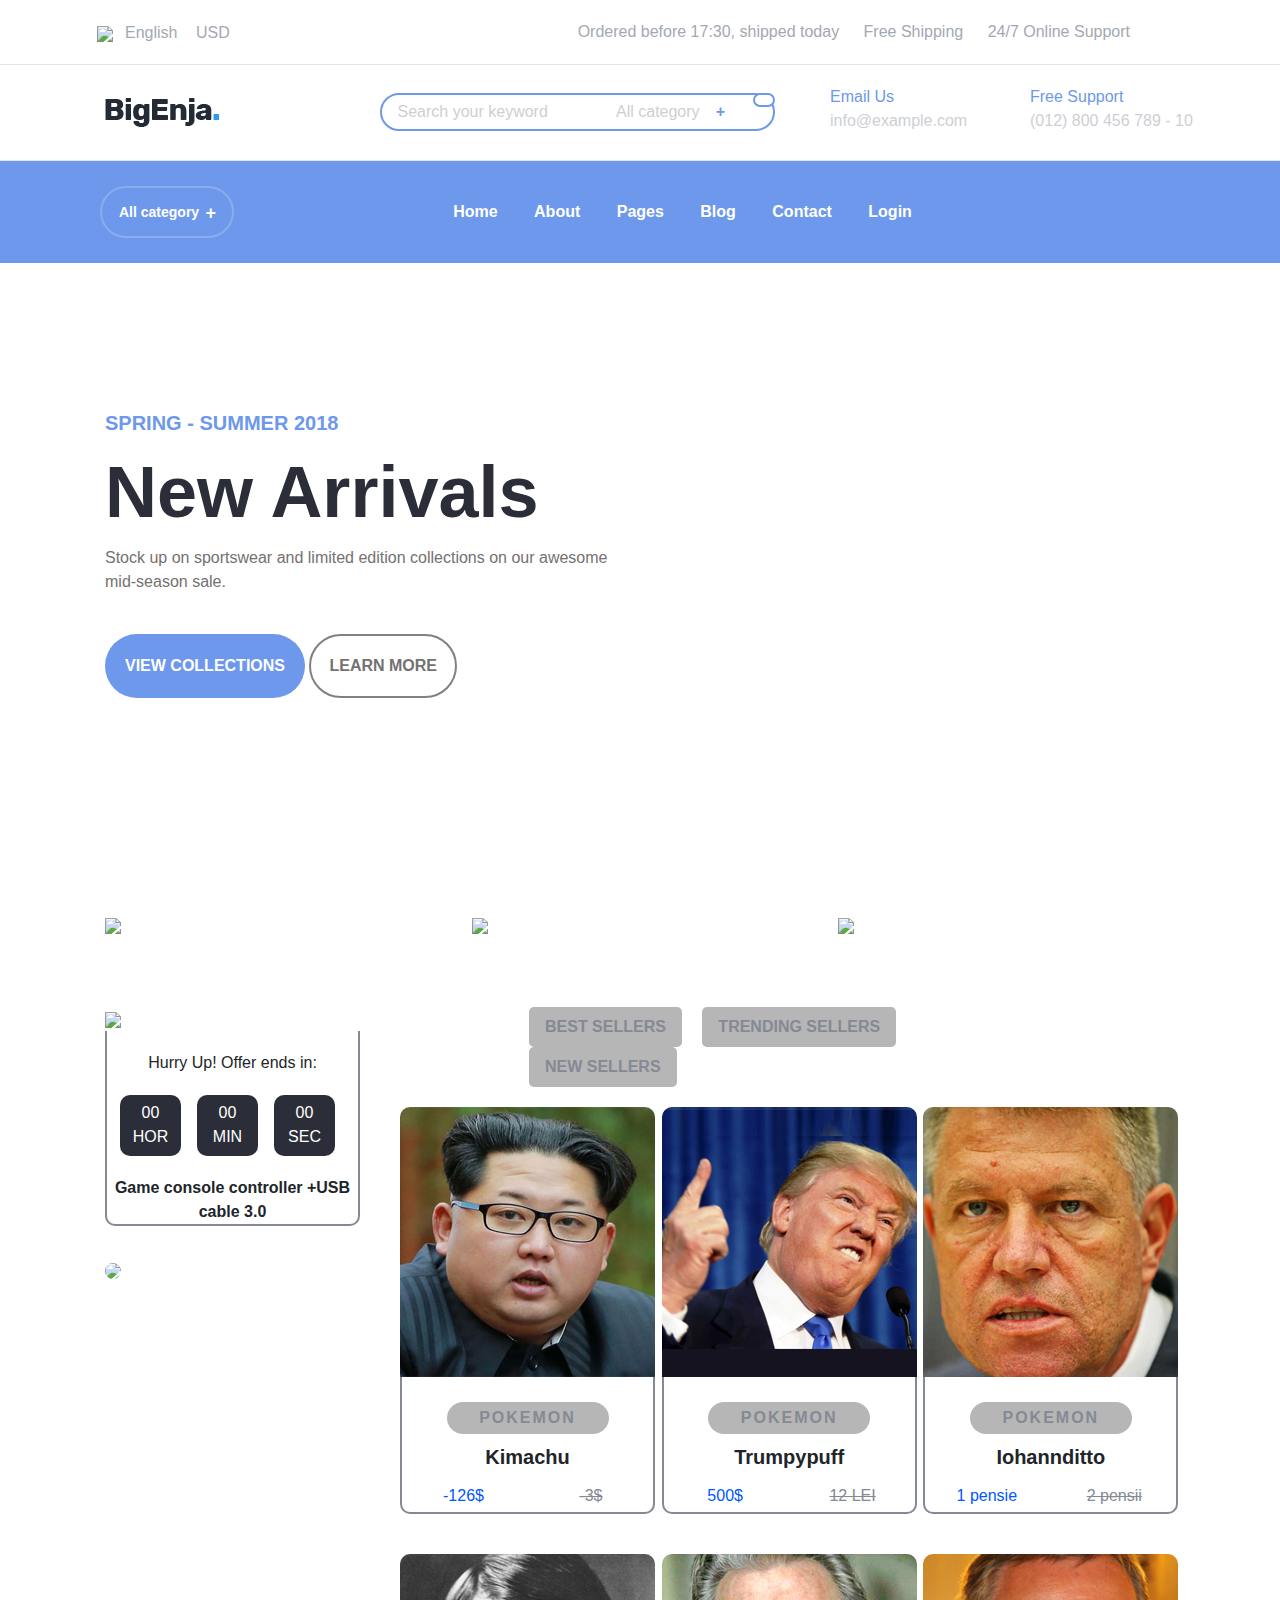
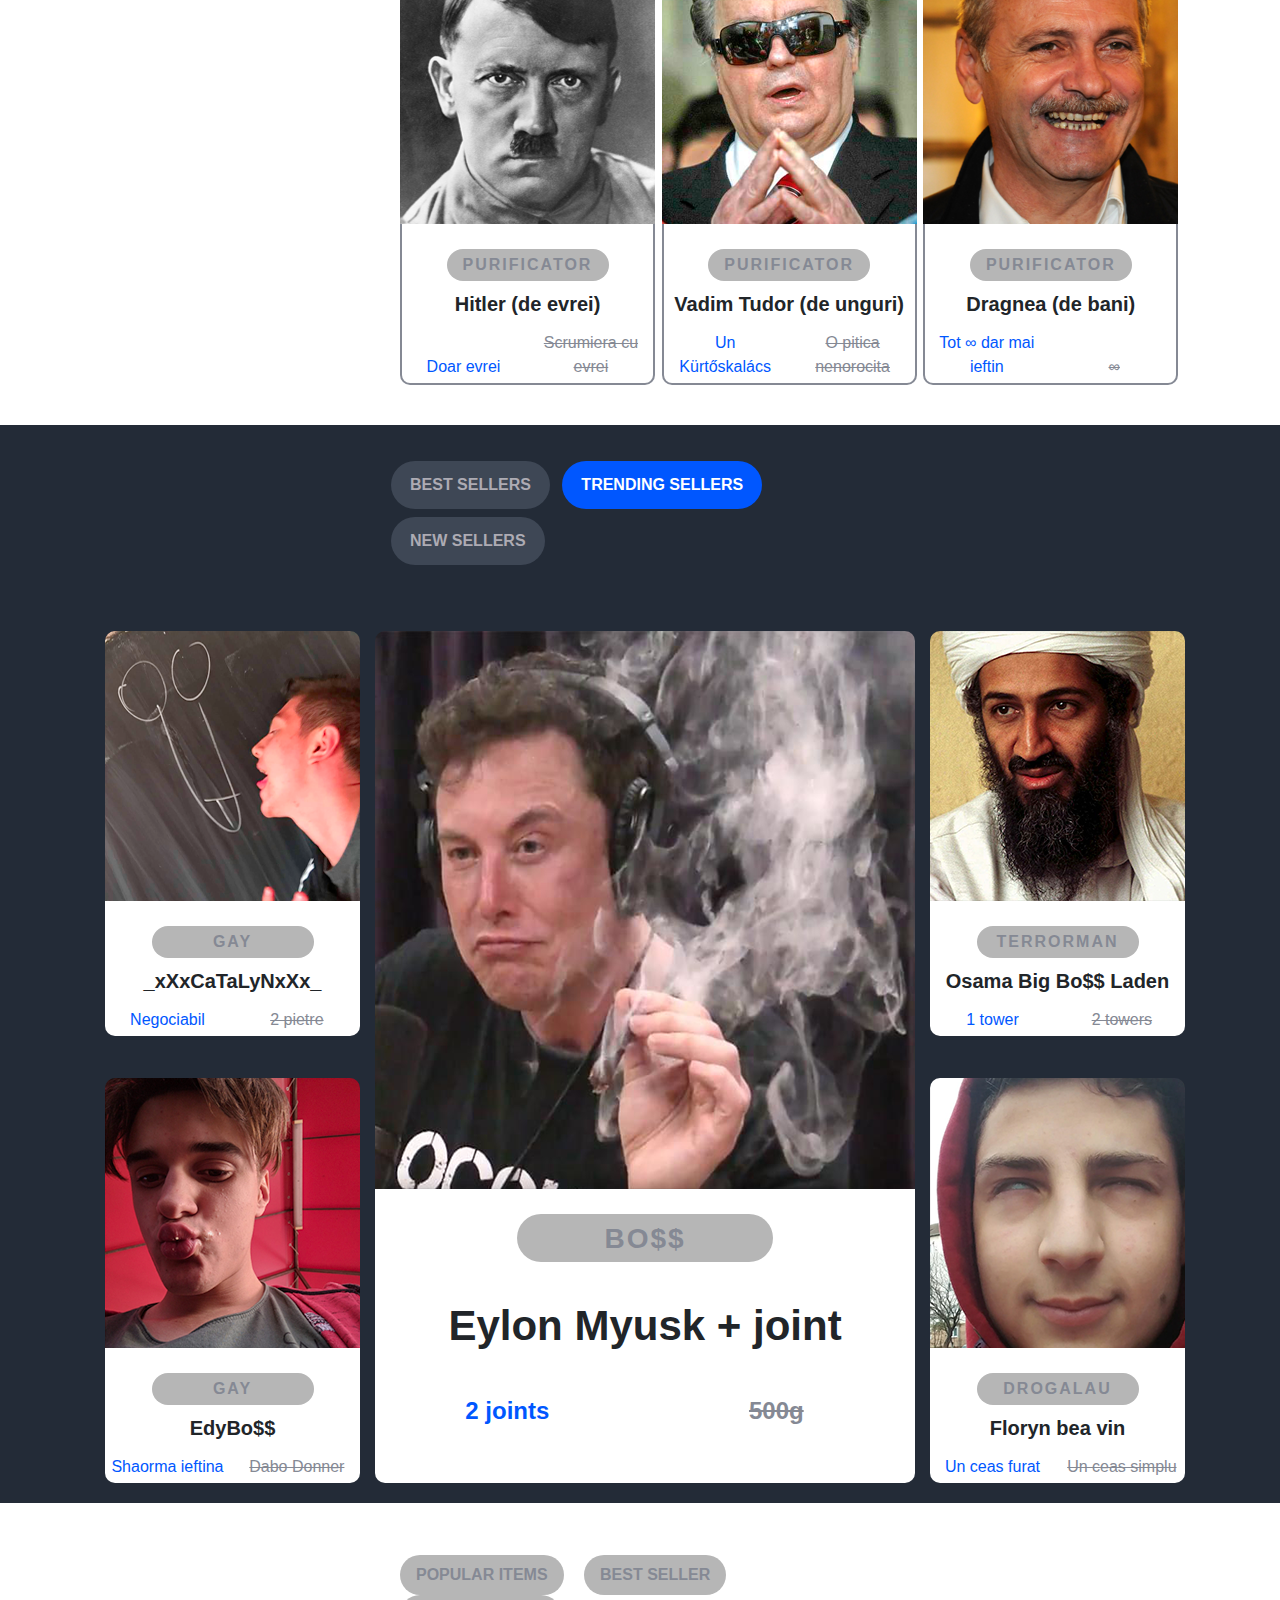
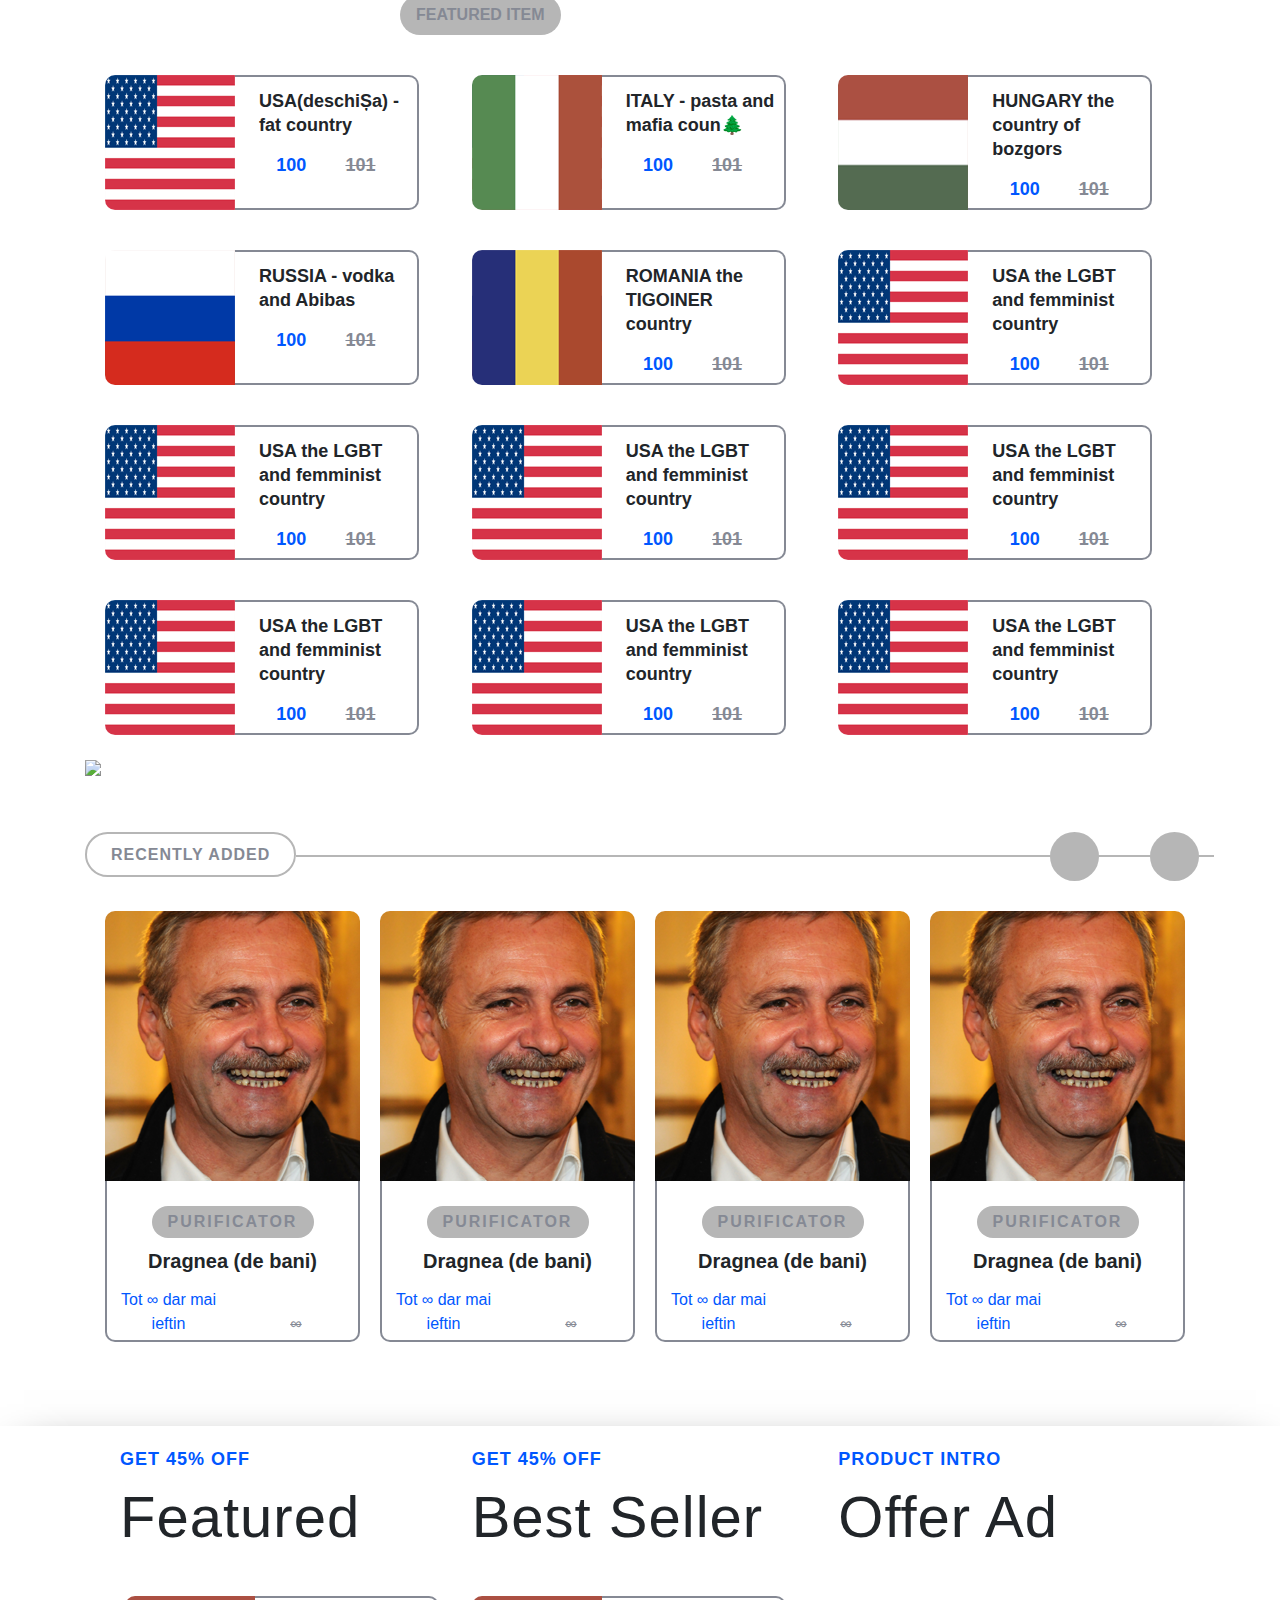
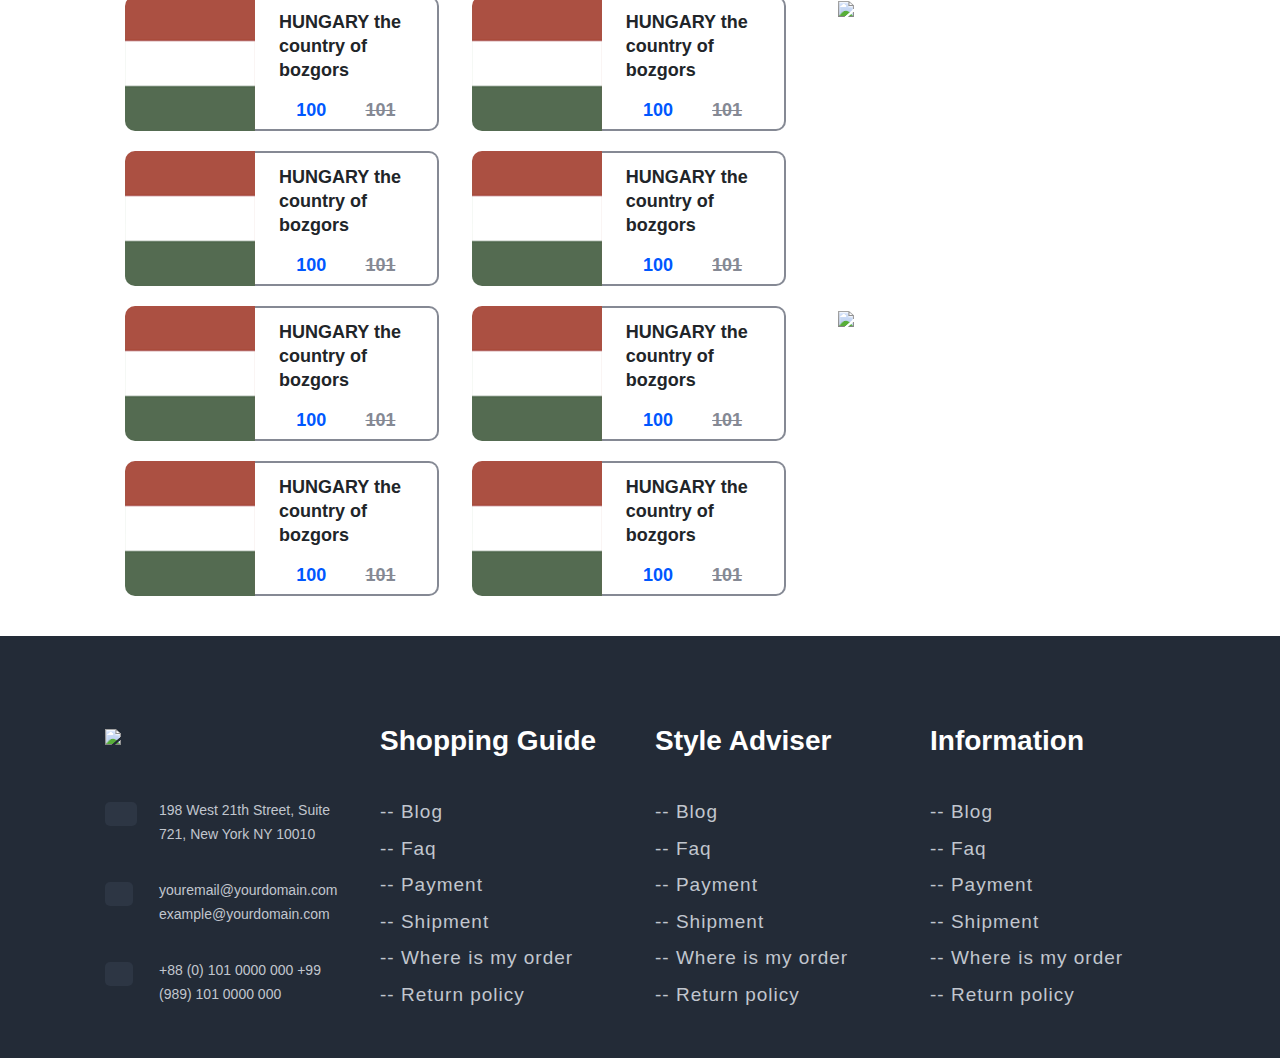
==== index.html @ c78f086e "created category.html" ====
<!DOCTYPE html>
<html>
<head>
	<meta charset="utf-8">
	<script
  	src="https://code.jquery.com/jquery-2.2.4.min.js"
  	integrity="sha256-BbhdlvQf/xTY9gja0Dq3HiwQF8LaCRTXxZKRutelT44="
  	crossorigin="anonymous"></script>
  	<script type="text/javascript" src="testSite.js"></script>
	<link rel="stylesheet" href="https://use.fontawesome.com/releases/v5.5.0/css/all.css" integrity="sha384-B4dIYHKNBt8Bc12p+WXckhzcICo0wtJAoU8YZTY5qE0Id1GSseTk6S+L3BlXeVIU" crossorigin="anonymous">
	<link rel="stylesheet" type="text/css" href="bootstrap.min.css">
	<link rel="stylesheet" type="text/css" href="testSite.css">
	<title>Site Blana</title>
</head>
<body>
	<div class="container" id="top-bar">
		<div class="row">
			<div class="col-12">
				<div class="left-content-area">
					<div class="picker">
						<div class="show">
							<ul>
								<li>
									<div class="eng"> 
										<img src="https://upload.wikimedia.org/wikipedia/en/thumb/a/a4/Flag_of_the_United_States.svg/1280px-Flag_of_the_United_States.svg.png">

										<span>English</span>
									</div>
								</li>
							</ul>
						</div>

						<div class="hide">
							<ul>
								<div class="eng">
									<li>
										<img src="https://upload.wikimedia.org/wikipedia/en/thumb/c/c3/Flag_of_France.svg/1200px-Flag_of_France.svg.png">
	
								 	<span>French</span>
									</li>
									<li>
										<img src="https://upload.wikimedia.org/wikipedia/en/thumb/b/ba/Flag_of_Germany.svg/1280px-Flag_of_Germany.svg.png">
										<span>German</span>
									</li>
									<li>
										<img src="https://upload.wikimedia.org/wikipedia/en/thumb/4/41/Flag_of_India.svg/1200px-Flag_of_India.svg.png">
										<span>Hindi</span>
									</li>
								</div>
								
							</ul>
						</div>
						
					</div>

					<div class="picker">

						<div class="show">
							<ul>
								<li>USD</li>	
							</ul>
						</div>

						<div class="hide">
							<ul>
								<li>IND</li>
								<li>AUD</li>
								<li>EUR</li>
							</ul>
						</div>
						
					</div>

				</div>

				<div class="right-content-area">
					<span>Ordered before 17:30, shipped today</span>
					<span>
						<img src="">
						Free Shipping</span>
					<span>
						<img src="">
						24/7 Online Support</span>
				</div>
			</div>
		</div>
	</div>

	<hr>

	<div class="container container-2">
		<div class="row">
			<div class="col-12">
				<div class="left-content">
					<img src="resources/images/logo-6.png">
				</div>
				<div class="right-content">
					<ul>
						<li>
							<div class="search-bar">
								<form>
									<input type="search-bar" name="top-searchbar" placeholder="Search your keyword">
								</form>

								<div class="wrapper">
									<select>
										<option><span>All category</span></option>
										<option><span>Man's wear</span></option>
										<option><span>Woman's wear</span></option>
										<option><span>Kids wear</span></option>
										<option><span>Sports wear</span></option>
									</select>
									
									<span>+</span>
								</div>
								
								
									<button type="submit" class="submit-btn">
										<i class="fa fa-search"></i>
										<!-- <img src="resources/images/search-13-128.svg"> -->
									</button>
								
							</div>
						
						</li>
						<li class="info">
							<div class="email-us">
								<i class="fas fa-envelope"></i>
								<ul>
									<li><span class="text-email">Email Us</span></li>
									<li><span class="email">info@example.com</span></li>
								</ul>
							</div>
						</li>
						<li class="info">
							<div class="contact-us">
								<i class="fas fa-phone"></i>
								<ul>
									<li><span class="text-contact">Free Support</span></li>
									<li><span class="contact">(012) 800 456 789 - 10</span></li>
								</ul>
							</div>
						</li>
					</ul>
				</div>	
			</div>
		</div>
	</div>

	<hr>
	<div id="nav-bar">
		<div class="container">
			<div class="row">
				
				<div class="select">
					<select>
						<option><span>All category</span></option>
						<option><span>Man's wear</span></option>
						<option><span>Woman's wear</span></option>
						<option><span>Kids wear</span></option>
						<option><span>Sports wear</span></option>
					</select>
					<span>+</span>
				</div>

				<div class="dropdowns">
					<div class="home">
						<span>Home</span>
						<ul>
							<li><span>Home style 1</span></li>
							<li><span>home style 2</span></li>
							<li><span>home style 3</span></li>
							<li><span>home style 4</span></li>
						</ul>
					</div>
					<div>
						<span>About</span>
					</div>
					<div class="pages">
						<span>Pages</span>
						<div class="pages-content">
							<div>
								<span>Inner Pages</span>
								<ul>
									<li><a href="category.html">Category</a></li>
									<li>Cart</li>
									<li>Product Details</li>
									<li>Signup</li>
									<li>Sellers Products</li>
									<li>Sellers Dashboard</li>
								</ul>
							</div>
							<div>
								<span>Other Pages</span>
								<ul>
									<li>Product Upload</li>
									<li>Offer</li>
									<li>Invoice</li>
									<li>Vendor List</li>
									<li>Partners</li>
									<li>404 Page</li>
								</ul>
							</div>
							<div>
								<span>Other Pages</span>
								<ul>
									<li>Search</li>
									<li>Become Affiliant</li>
									<li>Faq</li>
									<li>Track Order</li>
									<li>Privacy Policy</li>
									<li>Contact</li>
								</ul>
							</div>
							<div>
								<img src="http://idealbrothers.thesoftking.com/html/bigenza/bigenja/assets/img/mega-menu.jpg">
							</div>
							
						</div>
					</div>
					<div class="blog">
						<span>Blog</span>
						<ul>
							<li><span>BLOG</span></li>
							<li><span>BLOG DETAILS</span></li>
						</ul>
					</div>
					<div>
						<span>Contact</span>
					</div>
					<div>
						<span>Login</span>
					</div>

				</div>

				<div class="buttons">
						<i class="fas fa-search"></i>
						<i class="fas fa-shopping-basket toggle-sidebar"></i>
						<i class="fas fa-bars"></i>
						</div>


				</div>

			</div>
	</div>
	
	<div class="cart">
		<img src="http://idealbrothers.thesoftking.com/html/bigenza/bigenja/assets/img/logo-white.png">
		<i class="fas fa-times toggle-sidebar"></i>
		<p>Shopping Cart</p>
			<div class="cart-item">
				<img src="http://idealbrothers.thesoftking.com/html/bigenza/bigenja/assets/img/recent-review/01.jpg">
				<div class="item-description">
					<span class="item">Footwear Dark</span>
					<span class="price">$350.00</span>
					<span class="old-price">$500.00</span>
					<button>REMOVE</button>
				</div>
							
				</div>
				<div class="cart-item">
					<img src="http://idealbrothers.thesoftking.com/html/bigenza/bigenja/assets/img/recent-review/02.jpg">
					<div class="item-description">
						<span class="item">Footwear Dark</span>
						<span class="price">$350.00</span>
						<span class="old-price">$500.00</span>
						<button>REMOVE</button>
					</div>	
				</div>
				<div class="cart-item">
					<img src="http://idealbrothers.thesoftking.com/html/bigenza/bigenja/assets/img/recent-review/03.jpg">
					<div class="item-description">
						<span class="item">Footwear Dark</span>
						<span class="price">$350.00</span>
						<span class="old-price">$500.00</span>
						<button>REMOVE</button>
					</div>	
				</div>
				<div class="cart-item">
					<img src="http://idealbrothers.thesoftking.com/html/bigenza/bigenja/assets/img/recent-review/04.jpg">
					<div class="item-description">
						<span class="item">Footwear Dark</span>
						<span class="price">$350.00</span>
						<span class="old-price">$500.00</span>
						<button>REMOVE</button>
					</div>	
				</div>
				<div class="cart-item">
					<img src="http://idealbrothers.thesoftking.com/html/bigenza/bigenja/assets/img/recent-review/05.jpg">
					<div class="item-description">
						<span class="item">Footwear Dark</span>
						<span class="price">$350.00</span>
						<span class="old-price">$500.00</span>
						<button>REMOVE</button>
					</div>	
				</div>
	</div>
	<div class="sumsang">
		<div class="container">
			<div class="row">
				<div class="col-6">
					<span class="spring">SPRING - SUMMER 2018</span>
					<span class="arrivals">New Arrivals</span>
					<span class="description">Stock up on sportswear and limited edition collections on our awesome mid-season sale.</span>
					<div class="sumsang-buttons">
						<button class="view">VIEW COLLECTIONS</button>
						<button class="learn">LEARN MORE</button>
					</div>
				</div>
			</div>
		</div>
	</div>

	<div class="container container-4">
		<div class="row banner-add">
			<div class="col-4"><img src="http://idealbrothers.thesoftking.com/html/bigenza/bigenja/assets/img/banner-add/03.jpg"></div>
			<div class="col-4"><img src="http://idealbrothers.thesoftking.com/html/bigenza/bigenja/assets/img/banner-add/04.jpg"></div>
			<div class="col-4"><img src="http://idealbrothers.thesoftking.com/html/bigenza/bigenja/assets/img/banner-add/05.jpg"></div>
		</div>
	</div>

	<div class="container container-5">
		<div class="row">
			<div class="col-3">
				<img src="http://idealbrothers.thesoftking.com/html/bigenza/bigenja/assets/img/product-offer/01.jpg">
				<div class="countdown">
					<p>Hurry Up! Offer ends in:</p>
					<div class="row">
						<div>
							<div>
								<p class="zero">00</p>
								<p class="timer-text">HOR</p>
							</div>
						</div>
						<div>
							<div>
								<p class="zero">00</p>
								<p class="timer-text">MIN</p>
							</div>
						</div>
						<div>
							<div>
								<p class="zero">00</p>
								<p class="timer-text">SEC</p>
							</div>
						</div>
					</div>
							
							 
					<p class="controller">Game console controller +USB cable 3.0</p>
							
				</div>
				<div class="bfsale">
						<img src="http://idealbrothers.thesoftking.com/html/bigenza/bigenja/assets/img/banner-add/06.jpg">
					</div>
			</div>
			<div class="col-9">
				<div class="buttonz">
					<div>
						<button>Best sellers</button>
						<button>trending sellers</button>
						<button>new sellers</button>
					</div>
				</div>

				<div class="row">
					<div class="col-4">
						<div class="items">
							<img src="resources/images/kim.png">
							<button>ADD TO CART</button>
							<div class="details">
								<p class="item-type">pokemon</p>
								<p class="item-name">Kimachu</p>
								<div>
									<p class="item-price">-126$</p>
									<p class="item-price crossed">-3$</p>
								</div>
							</div>
						</div>
					</div>
					<div class="col-4">
						<div class="items">
							<img src="resources/images/trump.png">
							<button>ADD TO CART</button>
							<div class="details">
								<p class="item-type">pokemon</p>
								<p class="item-name">Trumpypuff</p>
								<div>
									<p class="item-price">500$</p>
									<p class="item-price crossed">12 LEI</p>
								</div>
							</div>
						</div>
					</div>
					<div class="col-4">
						<div class="items">
							<img src="resources/images/iohannis.png">
							<button>ADD TO CART</button>
							<div class="details">
								<p class="item-type">pokemon</p>
								<p class="item-name">Iohannditto</p>
								<div>
									<p class="item-price">1 pensie</p>
									<p class="item-price crossed">2 pensii</p>
								</div>
							</div>
						</div>
					</div>
				</div>

				<div class="row">
					<div class="col-4">
						<div class="items">
							<img src="resources/images/hitler.png">
							<button>ADD TO CART</button>
							<div class="details">
								<p class="item-type">purificator</p>
								<p class="item-name">Hitler (de evrei)</p>
								<div>
									<p class="item-price">Doar evrei</p>
									<p class="item-price crossed">Scrumiera cu evrei</p>
								</div>
							</div>
						</div>
					</div>
					<div class="col-4">
						<div class="items">
							<img src="resources/images/vadim.png">
							<button>ADD TO CART</button>
							<div class="details">
								<p class="item-type">purificator</p>
								<p class="item-name">Vadim Tudor (de unguri)</p>
								<div>
									<p class="item-price">Un Kürtőskalács</p>
									<p class="item-price crossed">O pitica nenorocita</p>
								</div>
							</div>
						</div>
					</div>
					<div class="col-4">
						<div class="items">
							<img src="resources/images/dragnea.png">
							<button>ADD TO CART</button>
							<div class="details">
								<p class="item-type">purificator</p>
								<p class="item-name">Dragnea (de bani)</p>
								<div>
									<p class="item-price">Tot ∞ dar mai ieftin</p>
									<p class="item-price crossed">∞</p>
								</div>
							</div>
						</div>
					</div>
				</div>
			</div>
		</div>
	</div>
	<div id="promo">
		<div class="container">
			<div class="buttonzz">
				<div>
					<button class="">Best sellers</button>
					<button class="selected">trending sellers</button>
					<button class="">new sellers</button>
				</div>
			</div>
			<div class="row">
				<div class="col-3 left-col">	
					<div class="items">
							<img src="resources/images/cata.png">
						<button>ADD TO CART</button>
						<div class="details">
							<p class="item-type">gay</p>
							<p class="item-name">_xXxCaTaLyNxXx_
							</p>
							<div>
								<p class="item-price">Negociabil</p>
								<p class="item-price crossed">2 pietre</p>
							</div>
						</div>
					</div>

					<div class="items">
						<img src="resources/images/edi.png">
						<button>ADD TO CART</button>
						<div class="details">
							<p class="item-type">gay</p>
							<p class="item-name">EdyBo$$
							</p>
							<div>
								<p class="item-price">Shaorma ieftina</p>
								<p class="item-price crossed">Dabo Donner</p>
							</div>
						</div>
					</div>
				</div>

				<div class="col-6">
					<div class="items bigItem">
						<img src="resources/images/myDream.png">
						<div class="details">
							<p class="item-type">BO$$</p>
							<p class="item-name">Eylon Myusk + joint
							</p>
							<div>
								<p class="item-price">2 joints</p>
								<p class="item-price crossed">500g</p>
							</div>
						</div>
					</div>
				</div>

				<div class="col-3 right-col">
					<div class="items">
						<img src="resources/images/osama.png">
						<button>ADD TO CART</button>
						<div class="details">
							<p class="item-type">terrorman</p>
							<p class="item-name">Osama Big Bo$$ Laden
							</p>
							<div>
								<p class="item-price">1 tower</p>
								<p class="item-price crossed">2 towers</p>
							</div>
						</div>
					</div>

					<div class="items">
						<img src="resources/images/florin.png">
						<button>ADD TO CART</button>
						<div class="details">
							<p class="item-type">drogalau</p>
							<p class="item-name">Floryn bea vin
							</p>
							<div>
								<p class="item-price">Un ceas furat</p>
								<p class="item-price crossed">Un ceas simplu</p>
							</div>
						</div>
					</div>
				</div>
			</div>
		</div>		
	</div>

	<div class="container container-7">
		<div class="buttonz row buttonzzz">
			<div>
				<button>popular items</button>
				<button>best seller</button>
				<button>featured item</button>
			</div>
		</div>

		<div class="row itemz">
			<div class="col-4">
				<img src="resources/images/usa.png">
				<div class="description-2">
					<div class="stars">
						<i class="fas fa-star"></i>
						<i class="fas fa-star"></i>
						<i class="fas fa-star"></i>
						<i class="fas fa-star-half-alt"></i>
						<i class="far fa-star"></i>
					</div>
					<p>USA(deschiȘa) - fat country</p>
					<div>
						<p class="item-price">100</p>
						<p class="item-price crossed">101</p>
					</div>
				</div>
			</div>
			<div class="col-4">
				<img src="resources/images/italy.png">
				<div class="description-2">
					<div class="stars">
						<i class="fas fa-star"></i>
						<i class="fas fa-star"></i>
						<i class="fas fa-star"></i>
						<i class="fas fa-star-half-alt"></i>
						<i class="far fa-star"></i>
					</div>
					<p> ITALY - pasta and mafia coun🌲</p>
					<div>
						<p class="item-price">100</p>
						<p class="item-price crossed">101</p>
					</div>
				</div>
			</div>
			<div class="col-4">
				<img src="resources/images/ungaria.png">
				<div class="description-2">
					<div class="stars">
						<i class="fas fa-star"></i>
						<i class="fas fa-star"></i>
						<i class="fas fa-star"></i>
						<i class="fas fa-star-half-alt"></i>
						<i class="far fa-star"></i>
					</div>
					<p>HUNGARY the country of bozgors</p>
					<div>
						<p class="item-price">100</p>
						<p class="item-price crossed">101</p>
					</div>
				</div>
			</div>
		</div>

		<div class="row itemz">
			<div class="col-4">
				<img src="resources/images/russia.png">
				<div class="description-2">
					<div class="stars">
						<i class="fas fa-star"></i>
						<i class="fas fa-star"></i>
						<i class="fas fa-star"></i>
						<i class="fas fa-star-half-alt"></i>
						<i class="far fa-star"></i>
					</div>
					<p>RUSSIA - vodka and Abibas</p>
					<div>
						<p class="item-price">100</p>
						<p class="item-price crossed">101</p>
					</div>
				</div>
			</div>
			<div class="col-4">
				<img src="resources/images/tigany.png">
				<div class="description-2">
					<div class="stars">
						<i class="fas fa-star"></i>
						<i class="fas fa-star"></i>
						<i class="fas fa-star"></i>
						<i class="fas fa-star-half-alt"></i>
						<i class="far fa-star"></i>
					</div>
					<p>ROMANIA the TIGOINER country</p>
					<div>
						<p class="item-price">100</p>
						<p class="item-price crossed">101</p>
					</div>
				</div>
			</div>
			<div class="col-4">
				<img src="resources/images/usa.png">
				<div class="description-2">
					<div class="stars">
						<i class="fas fa-star"></i>
						<i class="fas fa-star"></i>
						<i class="fas fa-star"></i>
						<i class="fas fa-star-half-alt"></i>
						<i class="far fa-star"></i>
					</div>
					<p>USA the LGBT and femminist country</p>
					<div>
						<p class="item-price">100</p>
						<p class="item-price crossed">101</p>
					</div>
				</div>
			</div>
		</div>

		<div class="row itemz">
			<div class="col-4">
				<img src="resources/images/usa.png">
				<div class="description-2">
					<div class="stars">
						<i class="fas fa-star"></i>
						<i class="fas fa-star"></i>
						<i class="fas fa-star"></i>
						<i class="fas fa-star-half-alt"></i>
						<i class="far fa-star"></i>
					</div>
					<p>USA the LGBT and femminist country</p>
					<div>
						<p class="item-price">100</p>
						<p class="item-price crossed">101</p>
					</div>
				</div>
			</div>
			<div class="col-4">
				<img src="resources/images/usa.png">
				<div class="description-2">
					<div class="stars">
						<i class="fas fa-star"></i>
						<i class="fas fa-star"></i>
						<i class="fas fa-star"></i>
						<i class="fas fa-star-half-alt"></i>
						<i class="far fa-star"></i>
					</div>
					<p>USA the LGBT and femminist country</p>
					<div>
						<p class="item-price">100</p>
						<p class="item-price crossed">101</p>
					</div>
				</div>
			</div>
			<div class="col-4">
				<img src="resources/images/usa.png">
				<div class="description-2">
					<div class="stars">
						<i class="fas fa-star"></i>
						<i class="fas fa-star"></i>
						<i class="fas fa-star"></i>
						<i class="fas fa-star-half-alt"></i>
						<i class="far fa-star"></i>
					</div>
					<p>USA the LGBT and femminist country</p>
					<div>
						<p class="item-price">100</p>
						<p class="item-price crossed">101</p>
					</div>
				</div>
			</div>
		</div>

		<div class="row itemz">
			<div class="col-4">
				<img src="resources/images/usa.png">
				<div class="description-2">
					<div class="stars">
						<i class="fas fa-star"></i>
						<i class="fas fa-star"></i>
						<i class="fas fa-star"></i>
						<i class="fas fa-star-half-alt"></i>
						<i class="far fa-star"></i>
					</div>
					<p>USA the LGBT and femminist country</p>
					<div>
						<p class="item-price">100</p>
						<p class="item-price crossed">101</p>
					</div>
				</div>
			</div>
			<div class="col-4">
				<img src="resources/images/usa.png">
				<div class="description-2">
					<div class="stars">
						<i class="fas fa-star"></i>
						<i class="fas fa-star"></i>
						<i class="fas fa-star"></i>
						<i class="fas fa-star-half-alt"></i>
						<i class="far fa-star"></i>
					</div>
					<p>USA the LGBT and femminist country</p>
					<div>
						<p class="item-price">100</p>
						<p class="item-price crossed">101</p>
					</div>
				</div>
			</div>
			<div class="col-4">
				<img src="resources/images/usa.png">
				<div class="description-2">
					<div class="stars">
						<i class="fas fa-star"></i>
						<i class="fas fa-star"></i>
						<i class="fas fa-star"></i>
						<i class="fas fa-star-half-alt"></i>
						<i class="far fa-star"></i>
					</div>
					<p>USA the LGBT and femminist country</p>
					<div>
						<p class="item-price">100</p>
						<p class="item-price crossed">101</p>
					</div>
				</div>
			</div>
		</div>
	</div>

	<div class="container">
		<img src="http://idealbrothers.thesoftking.com/html/bigenza/bigenja/assets/img/banner-add/07.jpg">
	</div>
	

	<div class="container container-8">
		<div class="menu">
			<span>recently added</span>
			<div class="line"></div>
			<div class="arrow">
				<i class="fas fa-chevron-left"></i>
			</div>
			<div class="arrow right">
				<i class="fas fa-chevron-right"></i>
			</div>
		</div>
		<div class="row menu-row">
			<div class="col-3">
				<div class="items">
					<img src="resources/images/dragnea.png">
					<button>ADD TO CART</button>
					<div class="details">
						<p class="item-type">purificator</p>
						<p class="item-name">Dragnea (de bani)</p>
						<div>
							<p class="item-price">Tot ∞ dar mai ieftin</p>
							<p class="item-price crossed">∞</p>
						</div>
					</div>
				</div>
			</div>
			<div class="col-3">
				<div class="items">
					<img src="resources/images/dragnea.png">
					<button>ADD TO CART</button>
					<div class="details">
						<p class="item-type">purificator</p>
						<p class="item-name">Dragnea (de bani)</p>
						<div>
							<p class="item-price">Tot ∞ dar mai ieftin</p>
							<p class="item-price crossed">∞</p>
						</div>
					</div>
				</div>
			</div>
			<div class="col-3">
				<div class="items">
					<img src="resources/images/dragnea.png">
					<button>ADD TO CART</button>
					<div class="details">
						<p class="item-type">purificator</p>
						<p class="item-name">Dragnea (de bani)</p>
						<div>
							<p class="item-price">Tot ∞ dar mai ieftin</p>
							<p class="item-price crossed">∞</p>
						</div>
					</div>
				</div>
			</div>
			<div class="col-3">
				<div class="items">
					<img src="resources/images/dragnea.png">
					<button>ADD TO CART</button>
					<div class="details">
						<p class="item-type">purificator</p>
						<p class="item-name">Dragnea (de bani)</p>
						<div>
							<p class="item-price">Tot ∞ dar mai ieftin</p>
							<p class="item-price crossed">∞</p>
						</div>
					</div>
				</div>
			</div>
		</div>
	</div>

	<div id="featured-items">
		<div class="container container-10">
			<div class="row title-2">
				<div class="col-4">
					<p class="small">get 45% off</p>
					<p class="big">Featured</p>
				</div>
				<div class="col-4">
					<p class="small">get 45% off</p>
					<p class="big">Best Seller</p>
				</div>
				<div class="col-4">
					<p class="small">product intro</p>
					<p class="big">Offer Ad</p>
				</div>
			</div>
			<div class="row no-top no-bottom">
				<div class="col-8 no-top">
					<div class="row itemz no-top">
						<div class="col-6 no-top">
							<img src="resources/images/ungaria.png">
							<div class="description-2">
								<div class="stars">
									<i class="fas fa-star"></i>
									<i class="fas fa-star"></i>
									<i class="fas fa-star"></i>
									<i class="fas fa-star-half-alt"></i>
									<i class="far fa-star"></i>
								</div>
								<p>HUNGARY the country of bozgors</p>
								<div>
									<p class="item-price">100</p>
									<p class="item-price crossed">101</p>
								</div>
							</div>
						</div>
						<div class="col-6 no-top">
							<img src="resources/images/ungaria.png">
							<div class="description-2">
								<div class="stars">
									<i class="fas fa-star"></i>
									<i class="fas fa-star"></i>
									<i class="fas fa-star"></i>
									<i class="fas fa-star-half-alt"></i>
									<i class="far fa-star"></i>
								</div>
								<p>HUNGARY the country of bozgors</p>
								<div>
									<p class="item-price">100</p>
									<p class="item-price crossed">101</p>
								</div>
							</div>
						</div>
					</div>
					<div class="row itemz no-top">
						<div class="col-6 no-top">
							<img src="resources/images/ungaria.png">
							<div class="description-2">
								<div class="stars">
									<i class="fas fa-star"></i>
									<i class="fas fa-star"></i>
									<i class="fas fa-star"></i>
									<i class="fas fa-star-half-alt"></i>
									<i class="far fa-star"></i>
								</div>
								<p>HUNGARY the country of bozgors</p>
								<div>
									<p class="item-price">100</p>
									<p class="item-price crossed">101</p>
								</div>
							</div>
						</div>
						<div class="col-6 no-top">
							<img src="resources/images/ungaria.png">
							<div class="description-2">
								<div class="stars">
									<i class="fas fa-star"></i>
									<i class="fas fa-star"></i>
									<i class="fas fa-star"></i>
									<i class="fas fa-star-half-alt"></i>
									<i class="far fa-star"></i>
								</div>
								<p>HUNGARY the country of bozgors</p>
								<div>
									<p class="item-price">100</p>
									<p class="item-price crossed">101</p>
								</div>
							</div>
						</div>
					</div>
				</div>
				<div class="col-4 no-top">
					<img src="http://idealbrothers.thesoftking.com/html/bigenza/bigenja/assets/img/banner-add/01.jpg">
				</div>
			</div>
			<div class="row no-top">
				<div class="col-8 no-top">
					<div class="row no-top itemz">
						<div class="col-6 no-top">
							<img src="resources/images/ungaria.png">
							<div class="description-2">
								<div class="stars">
									<i class="fas fa-star"></i>
									<i class="fas fa-star"></i>
									<i class="fas fa-star"></i>
									<i class="fas fa-star-half-alt"></i>
									<i class="far fa-star"></i>
								</div>
								<p>HUNGARY the country of bozgors</p>
								<div>
									<p class="item-price">100</p>
									<p class="item-price crossed">101</p>
								</div>
							</div>
						</div>
						<div class="col-6 no-top">
							<img src="resources/images/ungaria.png">
							<div class="description-2">
								<div class="stars">
									<i class="fas fa-star"></i>
									<i class="fas fa-star"></i>
									<i class="fas fa-star"></i>
									<i class="fas fa-star-half-alt"></i>
									<i class="far fa-star"></i>
								</div>
								<p>HUNGARY the country of bozgors</p>
								<div>
									<p class="item-price">100</p>
									<p class="item-price crossed">101</p>
								</div>
							</div>
						</div>
					</div>
					<div class="row itemz no-top">
						<div class="col-6 no-top">
							<img src="resources/images/ungaria.png">
							<div class="description-2">
								<div class="stars">
									<i class="fas fa-star"></i>
									<i class="fas fa-star"></i>
									<i class="fas fa-star"></i>
									<i class="fas fa-star-half-alt"></i>
									<i class="far fa-star"></i>
								</div>
								<p>HUNGARY the country of bozgors</p>
								<div>
									<p class="item-price">100</p>
									<p class="item-price crossed">101</p>
								</div>
							</div>
						</div>
						<div class="col-6 no-top">
							<img src="resources/images/ungaria.png">
							<div class="description-2">
								<div class="stars">
									<i class="fas fa-star"></i>
									<i class="fas fa-star"></i>
									<i class="fas fa-star"></i>
									<i class="fas fa-star-half-alt"></i>
									<i class="far fa-star"></i>
								</div>
								<p>HUNGARY the country of bozgors</p>
								<div>
									<p class="item-price">100</p>
									<p class="item-price crossed">101</p>
								</div>
							</div>
						</div>
					</div>
				</div>
				<div class="col-4 no-top">
					<img class="image-2" src="http://idealbrothers.thesoftking.com/html/bigenza/bigenja/assets/img/banner-add/02.jpg">
				</div>
			</div>
		</div>
	</div>

	<div class="container-11">
		<div class="container">
			<div class="row">
				<div class="col-3">
					<img src="http://idealbrothers.thesoftking.com/html/bigenza/bigenja/assets/img/logo.png">
				</div>
				<div class="col-3">
					<p>Shopping Guide</p>
				</div>
				<div class="col-3">
					<p>Style Adviser</p>
				</div>
				<div class="col-3">
					<p>Information</p>
				</div>
			</div>
			<div class="row no-top">
				<div class="col-3">
					<div class="bottom-info">
						<i class="fas fa-map-marker-alt"></i>
						<div>
							<span> 198 West 21th Street, Suite 721, New York NY 10010</span>
						</div>
					</div>
					<div class="bottom-info short">
						<i class="fas fa-envelope"></i>
						<div>
							<span>youremail@yourdomain.com example@yourdomain.com</span>
						</div>
					</div>
					<div class="bottom-info short">
						<i class="fas fa-phone"></i>
						<div>
							<span>+88 (0) 101 0000 000 +99 (989) 101 0000 000</span>
						</div>
					</div>
				</div>
				<div class="col-3">
					<ul>
						<li>-- Blog</li>
						<li>-- Faq</li>
						<li>-- Payment</li>
						<li>-- Shipment</li>
						<li>-- Where is my order</li>
						<li>-- Return policy</li>
					</ul>
				</div>
				<div class="col-3">
					<ul>
						<li>-- Blog</li>
						<li>-- Faq</li>
						<li>-- Payment</li>
						<li>-- Shipment</li>
						<li>-- Where is my order</li>
						<li>-- Return policy</li>
					</ul>
				</div>
				<div class="col-3">
					<ul>
						<li>-- Blog</li>
						<li>-- Faq</li>
						<li>-- Payment</li>
						<li>-- Shipment</li>
						<li>-- Where is my order</li>
						<li>-- Return policy</li>
					</ul>
				</div>
			</div>
		</div>
	</div>
</body>
</html>
---- testSite.css ----
body {
	overflow-x: hidden;
}

a {
	color: inherit;
	text-decoration: inherit;
}

a:hover {
	color: inherit;
	text-decoration: inherit;
}

#top-bar {
	padding: 0px !important;
	width: 100%;
	color: #A4A8B3;

}

#top-bar li {
	transition: all 0.5s;
	cursor: pointer;
	list-style-type:none;
}

#top-bar li:hover{
	color: #6D98EB;
}
#top-bar span {
	transition: all 0.5s;
	cursor: pointer;
}

#top-bar span:hover{
	color: #6D98EB;
}

#top-bar ul {
	margin-left: 0;
}

.right-content-area span {
	margin-right: 10px;
	margin-left: 10px;
}

.picker {
	float: left;
	display: block;
	margin-left: auto;
	position: relative;
	z-index: 2;
}

.picker ul {
	margin-left: 40px;
	padding: 0 7px;
	margin-bottom: 0;
}

.picker ul li{
	margin: auto;
}

.picker:hover .hide {
	display: block
}

.picker:hover li {
	background-color: #FFFFFF;
}

.show {
	display: block;
	height: 23px;
}

.picker img {
	width: 25px;
	margin-top: 5px;
	margin-right: 3px;

}

.right-content-area img {
	width: 25px;
	display: inline-block;
}

.hide {
	display: none;
	position: absolute;
}

.eng {
	width: 85px;
}

.row {
	padding: 20px;
}



hr {
	padding: 0;
	margin: 0;
	color: #CDCFD3;
}

.right-content-area {
	float: right;
	margin: auto;
	vertical-align: middle;
}

.left-content-area {
	margin: auto;
	display: inline-block;
	vertical-align: middle;
}

#top-bar img {
	vertical-align: top;
	float: left;
}

.left-content{
	display: inline-block;
	position: relative;
	float: left;
	width: 114px;
	height: 29px;
}

.left-content img{
	padding-top: 13px;
}

.right-content{
	display: inline-block;
	float: right;
}


.right-content ul li{
	float: left;
	list-style-type: none;
	display: inline-block;
}

input[type="search-bar"] {
	border: 0;
	background-color: white;
}




.search-bar {
	border: 2px #6D98EB solid;
	border-radius: 200px;
	position: relative;
    padding: 4px;
    padding-right: 48px;
	margin-top: 8px;
}

.search-bar form{
	display: inline-block;
	padding-left: 10px;
	outline: 0;
}


.submit-btn {
	border: 2px #6D98EB solid;
	border-radius: 200px;
	display: inline-block;
	padding: 5px 9px;
	background-color: white;
	position: absolute;
    right: -2px;
    top: -2px;
    transition: 0.6s all;
}

.submit-btn:hover {
	background-color: #6D98EB;
}

.submit-btn i {
	color: #6D98EB;
	transition: 0.6s all;
}

.submit-btn:hover i{
	color: white;
}

.wrapper {
	position: relative;
	display: inline-block;
}

.wrapper span {
	color: #6D98EB;
	position: absolute;
	right: 0;
	top: 0;
	font-weight: 700;
	z-index: 0;

}

input[type="search-bar"]::placeholder {
	color: #CDCFD3;
}

input:focus {
	outline: 0;
}

select {
	display: inline-block;
	position: relative;
	border:none;
    background-image:none;
    background-color:transparent;
    -webkit-box-shadow: none;
    -moz-box-shadow: none;
    box-shadow: none;
    text-indent: 1px;
    text-overflow: '';
    -webkit-appearance: none;
    -moz-appearance: none;
    padding: 0 4px;
    z-index: 1;
    cursor: pointer;
    color: #CDCFD3;
}

select:focus {
	outline: 0;
}

.info {
	max-width: 200px;
}

.email-us {
	position: relative;
	display: inline-block;
	/*border: 1px red solid;*/
	width: 180px;
	margin: 0 15px;
}

.email-us i{
	position: absolute;
	top: 4px;
    left: 16px;
    color: #6D98EB;
}

.email-us li {
	width: 100%;
	color: #CDCFD3;
}

.email-us li:first-of-type{
	color: #6D98EB;
}

.contact-us {
	position: relative;
	display: inline-block;
	/*border: 1px red solid;*/
	width: 210px;
	margin: 0 15px;
}

.contact-us i{
	position: absolute;
	top: 4px;
    left: 16px;
    color: #6D98EB;
}

.contact-us li {
	width: 100%;
	color: #CDCFD3;
}

.contact-us li:first-of-type{
	color: #6D98EB;
}

#nav-bar {
	background-color: #6D98EB;
}

#nav-bar .row {
	padding: 0;
}

.select {
	position: relative;
    margin: 25px;
	margin-left: 30px;
	padding: 12px;
	border: 2px solid #8AADEF;
	border-radius: 100px;
}

.select span{
	position: absolute;
    top: 12px;
    right: 16px;
    z-index: 0;
    color: white;
    font-weight: 700;
    font-size: 18px;
    font-weight: 700;
}

.select select{
	color: white;
	font-size: 14px;
	font-weight: 700;
}

.select select:after option {
	color: #CDCFD3;
}

.dropdowns {
	margin: auto;
	margin-bottom: 0;
	margin-top: 0;
	cursor: pointer;
}

.dropdowns div{
	position: relative;
	display: inline-block;
    padding: 39px 16px;
}

.dropdowns div ul{
	padding: 5px;
	margin: 0;
	list-style-type: none;
	width: 106px;
}

.dropdowns div span {
	color: white;
	font-weight: 700;
	transition: all 0.5s;
}

.dropdowns div:hover span{
	color: black;
}

.dropdowns div:hover ul li span {
	color: #A4A8B3;
	font-weight: 700;
}


.home ul{
	display: none;
	position: absolute;
	top: 102px;
    left: 4px;
    border: 1px solid #CDCFD3;
    background-color: white;
}

.home:hover ul{
	display: block;
}

.pages .pages-content {
	display: none;
	z-index: 2;
	position: absolute;
	background-color: white;
	/*border: 1px solid red;*/
	top: 102px;
	left: -390px;
	padding: 0;
	width: 905px;

}

.pages:hover .pages-content {
	display: block;
}

.pages .pages-content div {
	display: inline-block;
	float: left;
	padding: 12px 32px;
}

.pages-content ul {
	color: #A4A8B3;
	font-size: 18px;
}

.pages-content span {
	font-size: 20px;
}

.pages-content ul {
	padding: 0 !important;
	margin-top: 20px !important;
}

.blog ul {
	display: none;
	position: absolute;
	top: 102px;
    left: 4px;
    border: 1px solid #CDCFD3;
    background-color: white;
}

.blog:hover ul{
	display: block;
}

.buttons {
	margin: auto 28px;
	position: relative;
}

.buttons i{
	padding: 0 8px;
	font-size: 16px;
	color: white;
	transition: .5s all;
	cursor: pointer;
}

.buttons i:hover {
	color: black;
}

.cart {
	background-color: #2B2E38;
	/*border: 1px solid red;*/
	padding: 12px;
	position: fixed;
    right: -234px;
    /*right: 0;*/
    top: 0;
	height: 100%;
    width: max-content;
    transition: all .3s;
}



.cart p{
	color: white;
	padding-top: 20px;
	padding-bottom: 10px;
	font-weight: 700px;
}

.cart i{
	position: absolute;
	top: 15px;
	right: 15px;
	z-index: 1;
	color: white;
	cursor: pointer;
}

.cart .item-description {
	float: right;
	margin-left: 10px;
}

.cart span {
	color: white;
}

.cart .item {
	display: block;
}

.cart .price {
	color: #858994;
}

.cart .old-price {
	color: #858994;
	text-decoration: line-through;
}

.cart-item {
	margin-bottom: 15px;
}

.cart button {
	display: block;
	background-color: #B75B4B;
	font-weight: 300;
	color: white;
	border: 0px;
	border-radius: 6px;
	font-size: 10px;
	padding: 5px 24px;
	margin-top: 4px;
}

.hide-sidebar {
	right: 0;
}

.sumsang {
	padding-top: 125px;
	padding-bottom: 125px;
	background-position: center center;
	background-image: url(http://idealbrothers.thesoftking.com/html/bigenza/bigenja/assets/img/bg/header-bg-6.jpg);
}

.sumsang .spring{
	display: block;
	color: #6D98EB;
	font-size: 20px;
	font-weight: 700;
}

.sumsang .arrivals {
	display: block;
	color: #2B2E38;
	font-size: 72px;
	font-weight: 700;
}

.sumsang .description{
	color: #747171;
}

.sumsang-buttons {
	display: block;
	margin-top: 40px;
}

.sumsang .view {
	background-color: #6D98EB;
	padding: 20px;
	border-radius: 500px;
	border: 0px;
	color: white;
	font-weight: 700;
	transition: background-color .5s;
}

.sumsang .view:hover {
	background-color: transparent;
	color: #747171;
	border: 2px solid gray;
	padding: 18px;
}

.sumsang .learn {
	background-color: transparent;
	color: #747171;
	border: 2px solid gray;
	padding: 18px;
	font-weight: 700;
	border-radius: 500px;
	transition: background-color .5s;
}

.sumsang .learn:hover {
	background-color: #6D98EB;
	padding: 20px;
	border: 0px;
	color: white;
}

.container-4 {
	margin-top: 50px;
}

.container-5 {
	margin-top: 30px;
}

.container-5 .countdown{
	padding-top: 20px;
	border: 2px solid #858994;
	border-bottom-left-radius:10px;
	border-bottom-right-radius:10px;
	border-top: 0px;
	width: 100%;
	position: relative;
	width: 255px;
}

.container-5 .countdown p {
	text-align: center;
	margin: auto;
	position: relative;
	width: 100%;
}

.container-5 .countdown .zero{
	padding-top: 6px;
}

.container-5 .countdown .row div div{
	background-color: #2B2E38;
	border-radius: 10px;
	color: white;
	width: 61px;
	height: 61px;
	margin: 0px 8px;
	 
}

.container-5 .bfsale {
	margin-top: 32px;
}

.container-5 .bfsale img {
	border-radius: 16px;
}
.container-5 .countdown .controller{
	font-weight: 700;
}

.items{
	width: 255px;
	position: relative;
	border-radius: 10px;
	box-shadow: 0 0 0 0 rgba(0, 0, 0, 0.2), 0 0 0 0 rgba(0, 0, 0, 0.19);
}

.items:hover {
	  box-shadow: 0 4px 8px 0 rgba(0, 0, 0, 0.2), 0 6px 20px 0 rgba(0, 0, 0, 0.19);
}

.items .details {
	border: 2px solid #858994;
	border-top: 0;
	border-bottom-right-radius: 10px;
	border-bottom-left-radius: 10px;
}

.items button {
	position: absolute;
    top: 172px;
    right: 64px;
    opacity: 0;
    padding: 10px 20px;
	font-size: 12px;
	font-weight: 600;
    background-color: #0057FF;
    color: white;
    border-radius: 200px;
    border: 0;
    transition: all .5s;
}

.items:hover button {
	opacity: 100;
	top:120px;

}

.items img {
	filter: blur(0px);
	border-top-right-radius: 10px; 
	border-top-left-radius: 10px; 
	transition: all .5s;
}

.items:hover img{
	filter: blur(1px);
}

.item-type{
	text-transform: uppercase;
	color: #858994;
	background-color:#B6B6B6;
	border-radius: 200px;
	margin:auto;
	font-weight: 600;
	height: 32px;
	text-align: center;
	padding: 4px;
	letter-spacing: 2px;
	width: 162px;
}

.item-name {
	font-size: 20px;
	font-weight: 700;
	text-align: center;
	margin: 8px auto;

}

.item-price {
	color: #0057FF;
	font-weight: 500;
	margin: auto;
	padding: 4px;
	text-align: center;
	position: relative;
	width: 49%;
	display: inline-block;
}

p[class="item-price crossed"]{
	text-decoration: line-through;
	color: #858994;
	font-weight: 400;
}

.details {
	padding-top: 25px;
}

.buttonz div button{
	text-transform: uppercase;
	color: #858994;
	background-color: #B6B6B6;
	border-radius: 5px;
	border: 0;
	padding: 8px 16px;
	font-weight: 600;
	margin: 0px 8px;
	transition: all .5s;
	cursor: pointer;
}

.buttonz div{
	display: inline-block;
	width: auto;
	margin: 0 141px;
}

.buttonz div button:hover{
	color: white;
	background-color: #0057FF; 

}

#promo{
	background-color: #232B37;
	padding-top: 32px;
}

#promo .buttonzz div{
	margin: 0 302px;
}


#promo .buttonzz div button {
	text-transform: uppercase;
	color: #ADABB3;
	background-color: #3E4755;
	border-radius: 200px;
	border: 0;
	font-weight: 600;
	transition: all .5s;
	cursor: pointer;
	padding: 12px 19px;
	margin: 4px;
}

.buttonzz .selected {
	color: white !important;
	background-color: #0057FF !important;
}

#promo .items .details{
	background-color: white;
	border: 0;
}

#promo .items {
	margin-top: 42px;
}

#promo .col-6{
	padding: 0 10px;
}

.bigItem {
	width: 540px;
}

.bigItem .details {
	height: 294px;
	width: 540px;
}

.bigItem img{
	filter: blur(0) !important;
}

.bigItem .item-type {
	height: 48px;
	width: 256px;
	font-size: 28px;
}

.bigItem .item-name {
	font-size: 42px;
	margin: 32px auto;
}

.bigItem .item-price {
	font-weight: 600;
	font-size: 24px;
}

.right-col {
	float: right;
}

.buttonzzz {
	margin: 0 146px;
	margin-top: 32px;
}

.buttonzzz div button{
		border-radius: 200px !important;
}

.itemz img{
	float: left;
	border-top-left-radius: 10px;
	border-bottom-left-radius: 10px;
}

.itemz .description-2 {
	display: inline-block;
	border: 2px solid #858994;
	border-left: 0px;
	position: relative;
	height: 135px;
	width: 184px;
	padding: 12px 4px 12px 24px;
	border-top-right-radius: 10px;
	border-bottom-right-radius: 10px;
	transition: all .5s;
}


.itemz .stars i {
	color: #FFD800;
}

.itemz p {
	font-size: 18px;
	font-weight: 600;
	line-height: 24px;
}

.itemz	.item-price {
	width: 42% !important;
	padding: 0;
}

.container-8 {
	margin-top: 64px;
}

.menu {
	position: relative;
}

.menu span {
	color: #858994;
	border: 2px solid #B6B6B6;
	border-radius: 200px;
	text-transform: uppercase;
	letter-spacing: 1px;
	font-weight: 600;
	padding: 12px 24px;
	margin-right: 0;
}
.line {
	height: 2px;
	background-color: #B6B6B6;
	width: 918px;
	display: inline-block;
	position: absolute;
	top: 50%;
}

.menu .arrow {
	width: 49px;
	height: 49px;
	background-color: #B6B6B6;
	border-radius: 200px;
	display: inline-block;
	position: absolute;
	bottom: -14px;
	left: 965px;
}

.menu .arrow i{
	color: #858994;
	margin: 16px 19px;
}

.menu .right {
	left: 1065px !important;
}

.menu-row {
	margin-top: 24px;
}

.small {
	font-size: 18px;
	text-transform: uppercase;
	color: #0057FF;
	letter-spacing: 1px;
	font-weight: 600;
	margin-bottom: 0;
}

.big {
	font-size: 58px;
	font-weight: 500;
	letter-spacing: 1px;
	
}

.title-2 .col-4:first-of-type{
	padding-left: 30px;
}

.no-top {
	padding-top: 0;
	margin-top: 0;
}

.no-bottom {
	padding-bottom: 0;
	margin-bottom: 0;
}

#featured-items {
	margin-top: 64px;
	box-shadow: 0px 12px 48px -24px rgba(0,0,0,1);
}

.container-11 {
	width: 100%;
	background-color: #232B37;
	padding-top: 64px;
}

.container-11 img {
	margin-top: 8px;
}

.container-11 p {
	color: white;
	font-weight: 700;
	font-size: 28px;
}

.bottom-info {
	position: relative;
	margin-bottom: 32px;
}

.bottom-info i {
	position: absolute;
	top: 4px;
	left: 0;
	color: #C1C6CE;
	padding: 12px 16px;
	border-radius: 5px;
	background-color: #2D3644;
}

.short i{
	padding: 12px 14px;
}

.bottom-info div {
	display: inline-block;
	margin-left: 54px;
}

.bottom-info span {
	color: #C1C6CE;
	font-size: 14px;
}

.container-11 .col-3 ul {
	list-style: none;
	padding: 0;
	margin: 0;
}

.container-11 .col-3 li {
	color: #C1C6CE;
	font-size: 19px;
	letter-spacing: 1px;
	margin-bottom: 8px;
}
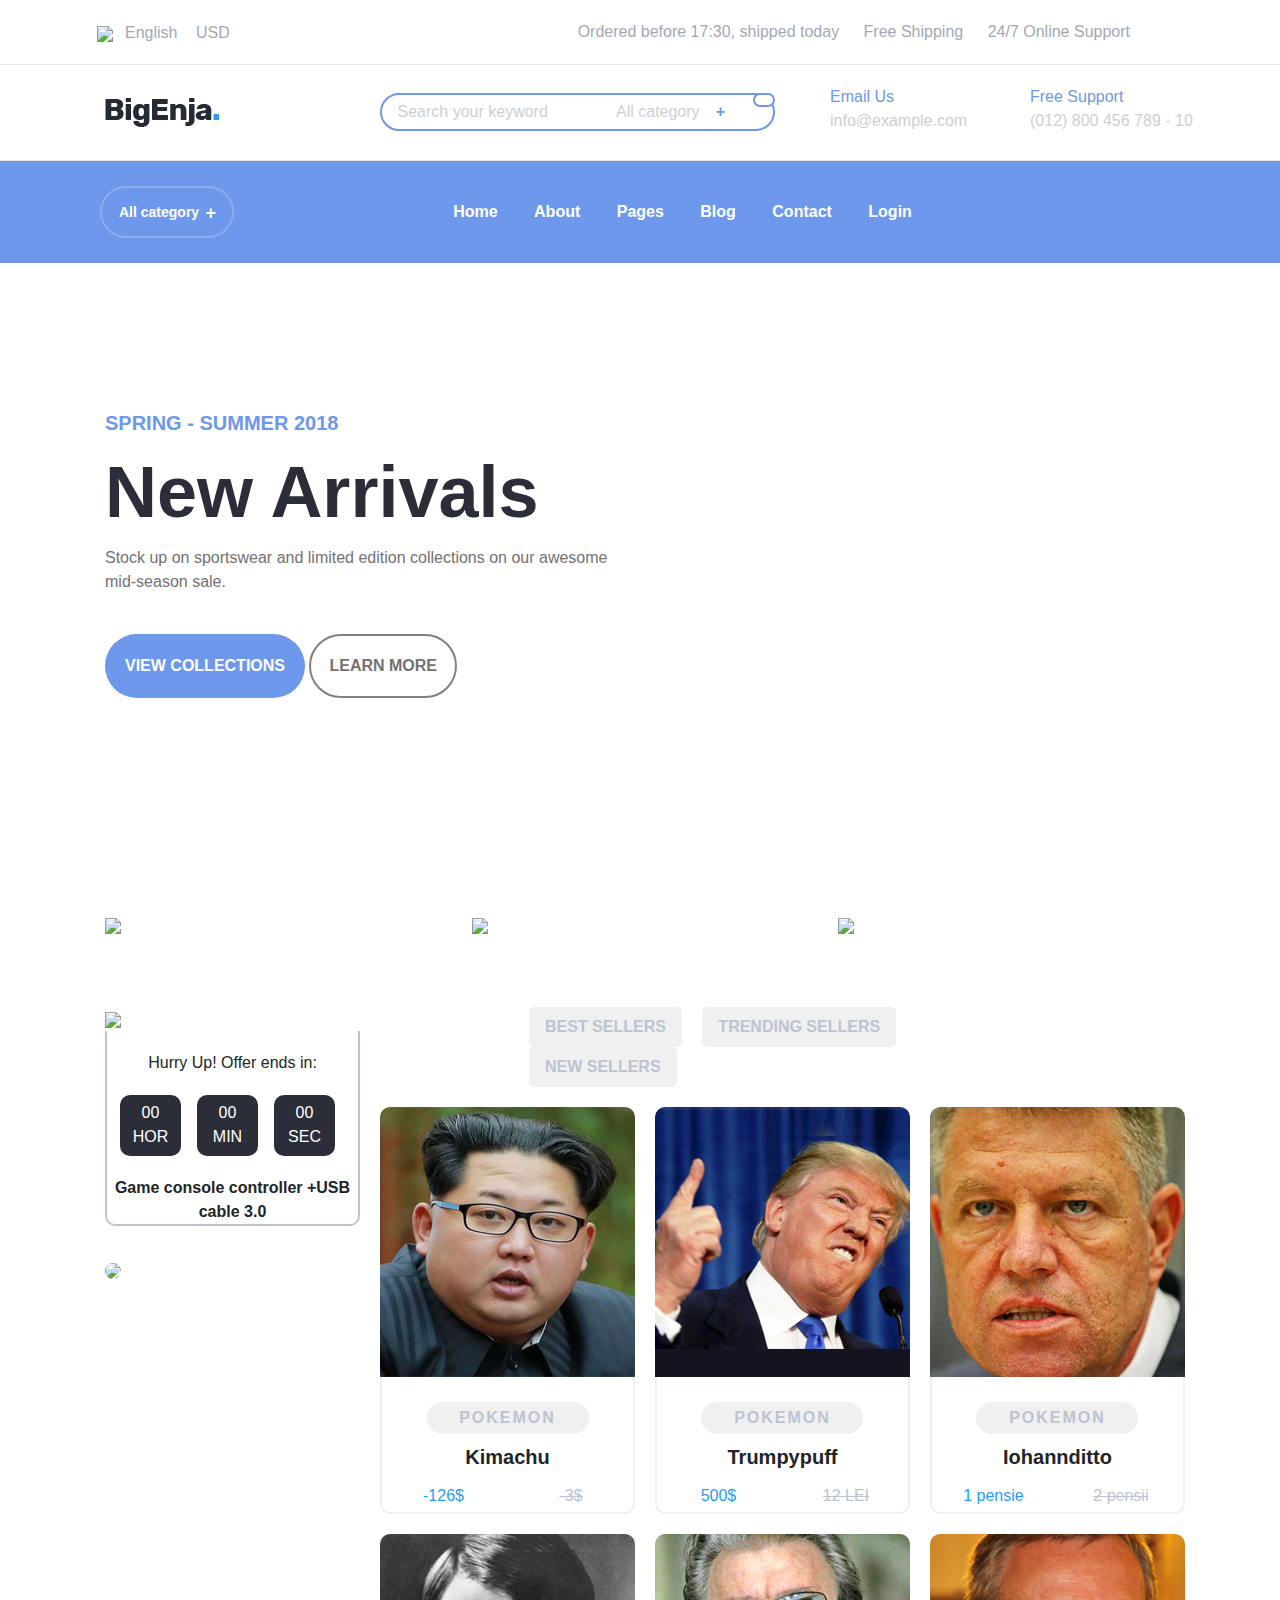
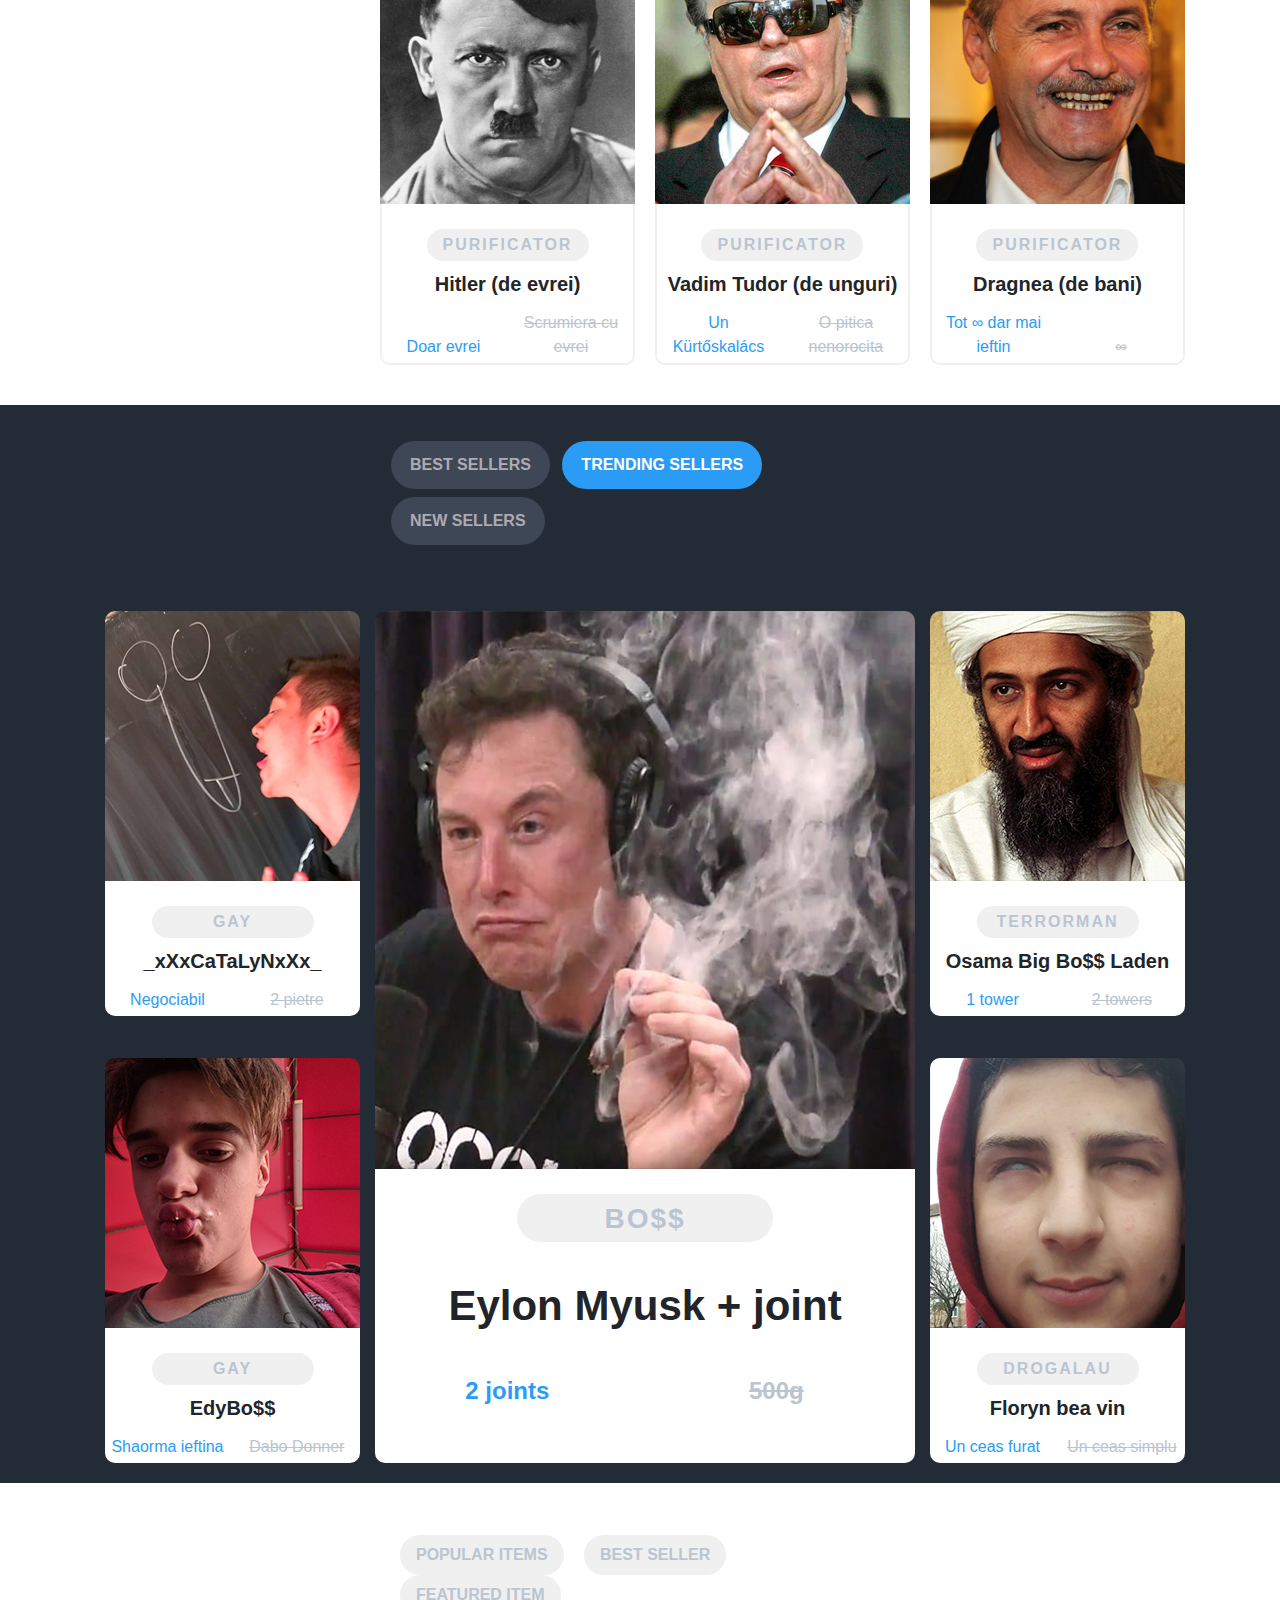
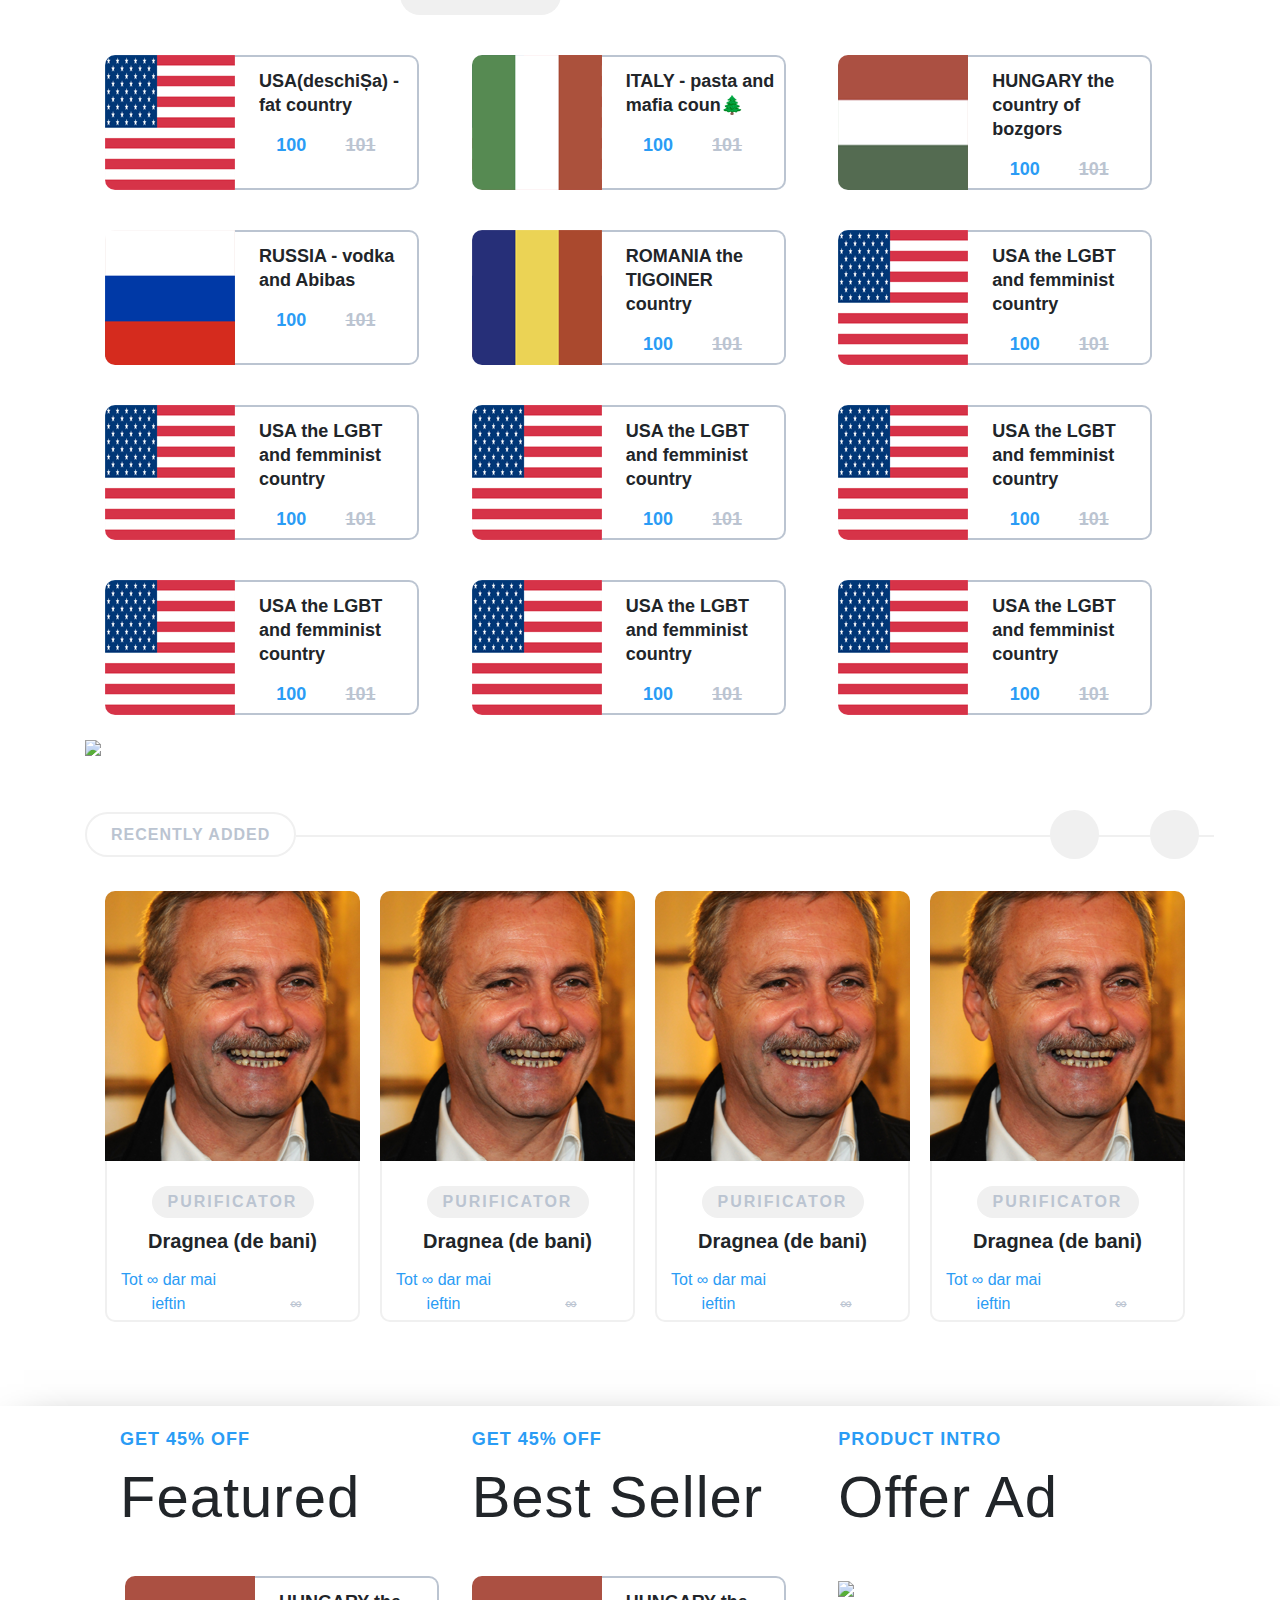
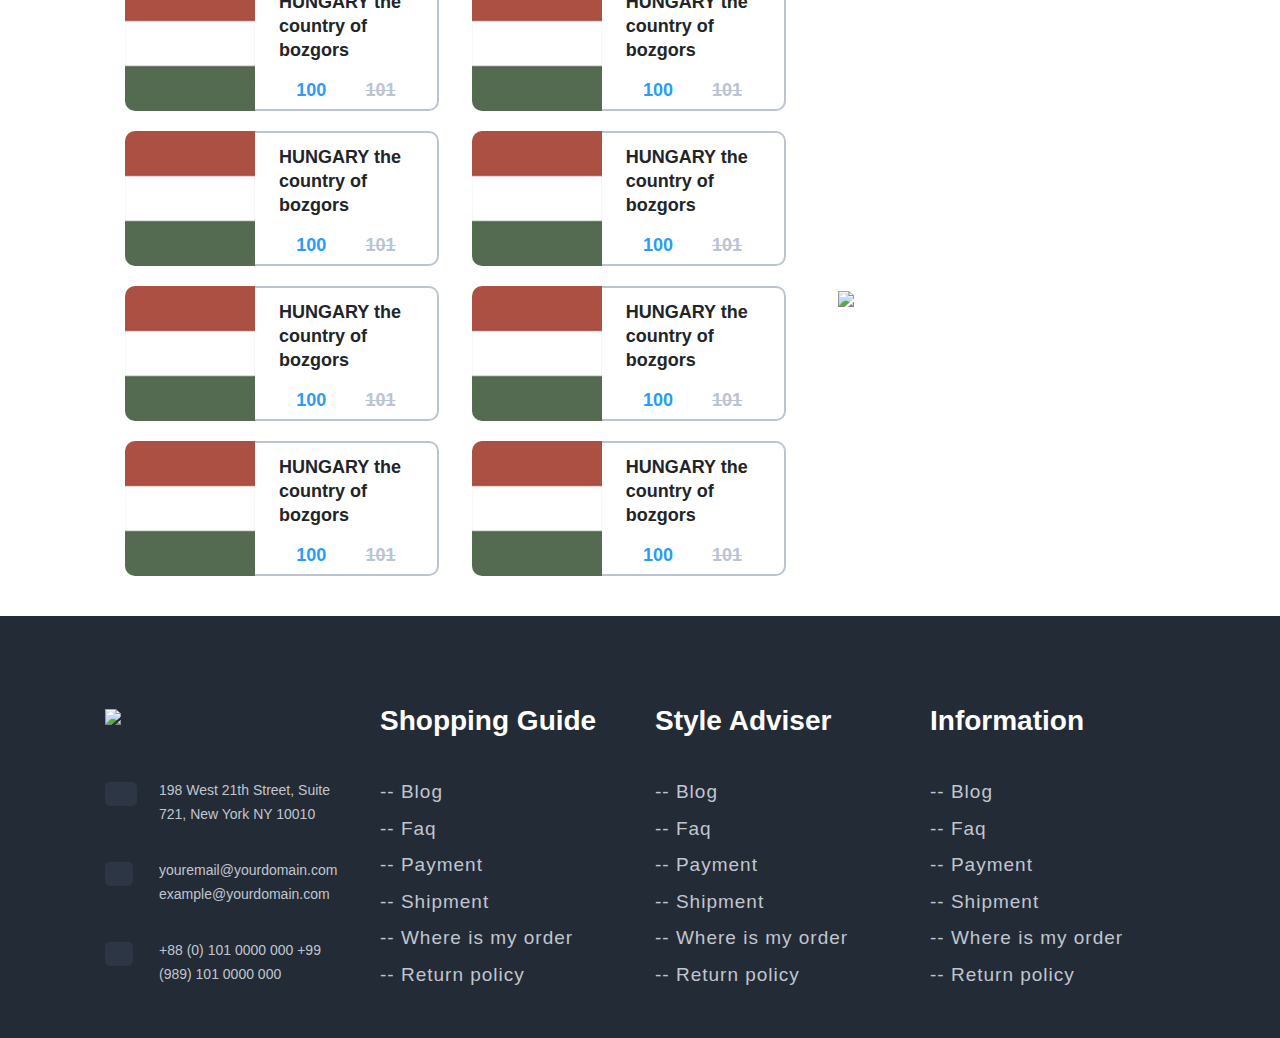
==== commit e7dfbcb3: "added product details page + item review, title, price" ====
--- a/index.html
+++ b/index.html
@@ -10,7 +10,7 @@
 	<link rel="stylesheet" href="https://use.fontawesome.com/releases/v5.5.0/css/all.css" integrity="sha384-B4dIYHKNBt8Bc12p+WXckhzcICo0wtJAoU8YZTY5qE0Id1GSseTk6S+L3BlXeVIU" crossorigin="anonymous">
 	<link rel="stylesheet" type="text/css" href="bootstrap.min.css">
 	<link rel="stylesheet" type="text/css" href="testSite.css">
-	<title>Site Blana</title>
+	<title>Site Blana | Home</title>
 </head>
 <body>
 	<div class="container" id="top-bar">
@@ -184,7 +184,7 @@
 								<ul>
 									<li><a href="category.html">Category</a></li>
 									<li>Cart</li>
-									<li>Product Details</li>
+									<li><a href="product-details.html">Product Details</a></li>
 									<li>Signup</li>
 									<li>Sellers Products</li>
 									<li>Sellers Dashboard</li>
@@ -356,7 +356,7 @@
 						<img src="http://idealbrothers.thesoftking.com/html/bigenza/bigenja/assets/img/banner-add/06.jpg">
 					</div>
 			</div>
-			<div class="col-9">
+			<div class="col-9 col-items">
 				<div class="buttonz">
 					<div>
 						<button>Best sellers</button>
--- a/testSite.css
+++ b/testSite.css
@@ -497,11 +497,11 @@
 }
 
 .cart .price {
-	color: #858994;
+	color: #bbc4d1;
 }
 
 .cart .old-price {
-	color: #858994;
+	color: #bbc4d1;
 	text-decoration: line-through;
 }
 
@@ -599,7 +599,7 @@
 
 .container-5 .countdown{
 	padding-top: 20px;
-	border: 2px solid #858994;
+	border: 2px solid #bbc4d1;
 	border-bottom-left-radius:10px;
 	border-bottom-right-radius:10px;
 	border-top: 0px;
@@ -640,11 +640,18 @@
 	font-weight: 700;
 }
 
+.col-items .row{
+	padding-top: 0;
+	padding-right: 0;
+	padding-left: 0;
+}
+
 .items{
 	width: 255px;
 	position: relative;
 	border-radius: 10px;
 	box-shadow: 0 0 0 0 rgba(0, 0, 0, 0.2), 0 0 0 0 rgba(0, 0, 0, 0.19);
+	transition: .5s;
 }
 
 .items:hover {
@@ -652,7 +659,7 @@
 }
 
 .items .details {
-	border: 2px solid #858994;
+	border: 2px solid #f0f0f0;
 	border-top: 0;
 	border-bottom-right-radius: 10px;
 	border-bottom-left-radius: 10px;
@@ -661,12 +668,12 @@
 .items button {
 	position: absolute;
     top: 172px;
-    right: 64px;
+    right: 68px;
     opacity: 0;
     padding: 10px 20px;
 	font-size: 12px;
 	font-weight: 600;
-    background-color: #0057FF;
+    background-color: #2A9CF5;
     color: white;
     border-radius: 200px;
     border: 0;
@@ -690,12 +697,12 @@
 	filter: blur(1px);
 }
 
-.item-type{
+.item-type {
 	text-transform: uppercase;
-	color: #858994;
-	background-color:#B6B6B6;
+	color: #bbc4d1;
+	background-color: #f0f0f0;
 	border-radius: 200px;
-	margin:auto;
+	margin: auto;
 	font-weight: 600;
 	height: 32px;
 	text-align: center;
@@ -713,7 +720,7 @@
 }
 
 .item-price {
-	color: #0057FF;
+	color: #2A9CF5;
 	font-weight: 500;
 	margin: auto;
 	padding: 4px;
@@ -725,7 +732,13 @@
 
 p[class="item-price crossed"]{
 	text-decoration: line-through;
-	color: #858994;
+	color: #bbc4d1;
+	font-weight: 400;
+}
+
+span[class="item-price crossed"]{
+	text-decoration: line-through;
+	color: #bbc4d1;
 	font-weight: 400;
 }
 
@@ -733,10 +746,20 @@
 	padding-top: 25px;
 }
 
+.buttonz {
+	padding-bottom: 20px;
+}
+
+.buttonz div{
+	display: inline-block;
+	width: auto;
+	margin: 0 141px;
+}
+
 .buttonz div button{
 	text-transform: uppercase;
-	color: #858994;
-	background-color: #B6B6B6;
+	color: #bbc4d1;
+	background-color: #f0f0f0;
 	border-radius: 5px;
 	border: 0;
 	padding: 8px 16px;
@@ -746,15 +769,9 @@
 	cursor: pointer;
 }
 
-.buttonz div{
-	display: inline-block;
-	width: auto;
-	margin: 0 141px;
-}
-
 .buttonz div button:hover{
 	color: white;
-	background-color: #0057FF; 
+	background-color: #2A9CF5; 
 
 }
 
@@ -783,7 +800,7 @@
 
 .buttonzz .selected {
 	color: white !important;
-	background-color: #0057FF !important;
+	background-color: #2A9CF5 !important;
 }
 
 #promo .items .details{
@@ -849,7 +866,7 @@
 
 .itemz .description-2 {
 	display: inline-block;
-	border: 2px solid #858994;
+	border: 2px solid #bbc4d1;
 	border-left: 0px;
 	position: relative;
 	height: 135px;
@@ -861,7 +878,7 @@
 }
 
 
-.itemz .stars i {
+.stars i {
 	color: #FFD800;
 }
 
@@ -882,11 +899,12 @@
 
 .menu {
 	position: relative;
+	margin-bottom: 24px;
 }
 
 .menu span {
-	color: #858994;
-	border: 2px solid #B6B6B6;
+	color: #bbc4d1;
+	border: 2px solid #f0f0f0;
 	border-radius: 200px;
 	text-transform: uppercase;
 	letter-spacing: 1px;
@@ -896,7 +914,7 @@
 }
 .line {
 	height: 2px;
-	background-color: #B6B6B6;
+	background-color: #f0f0f0;
 	width: 918px;
 	display: inline-block;
 	position: absolute;
@@ -906,31 +924,27 @@
 .menu .arrow {
 	width: 49px;
 	height: 49px;
-	background-color: #B6B6B6;
+	background-color: #f0f0f0;
 	border-radius: 200px;
 	display: inline-block;
 	position: absolute;
-	bottom: -14px;
+	bottom: -12px;
 	left: 965px;
 }
 
 .menu .arrow i{
-	color: #858994;
-	margin: 16px 19px;
+	color: #bbc4d1;
+	margin: 17px 20px;
 }
 
 .menu .right {
 	left: 1065px !important;
-}
-
-.menu-row {
-	margin-top: 24px;
 }
 
 .small {
 	font-size: 18px;
 	text-transform: uppercase;
-	color: #0057FF;
+	color: #2A9CF5;
 	letter-spacing: 1px;
 	font-weight: 600;
 	margin-bottom: 0;
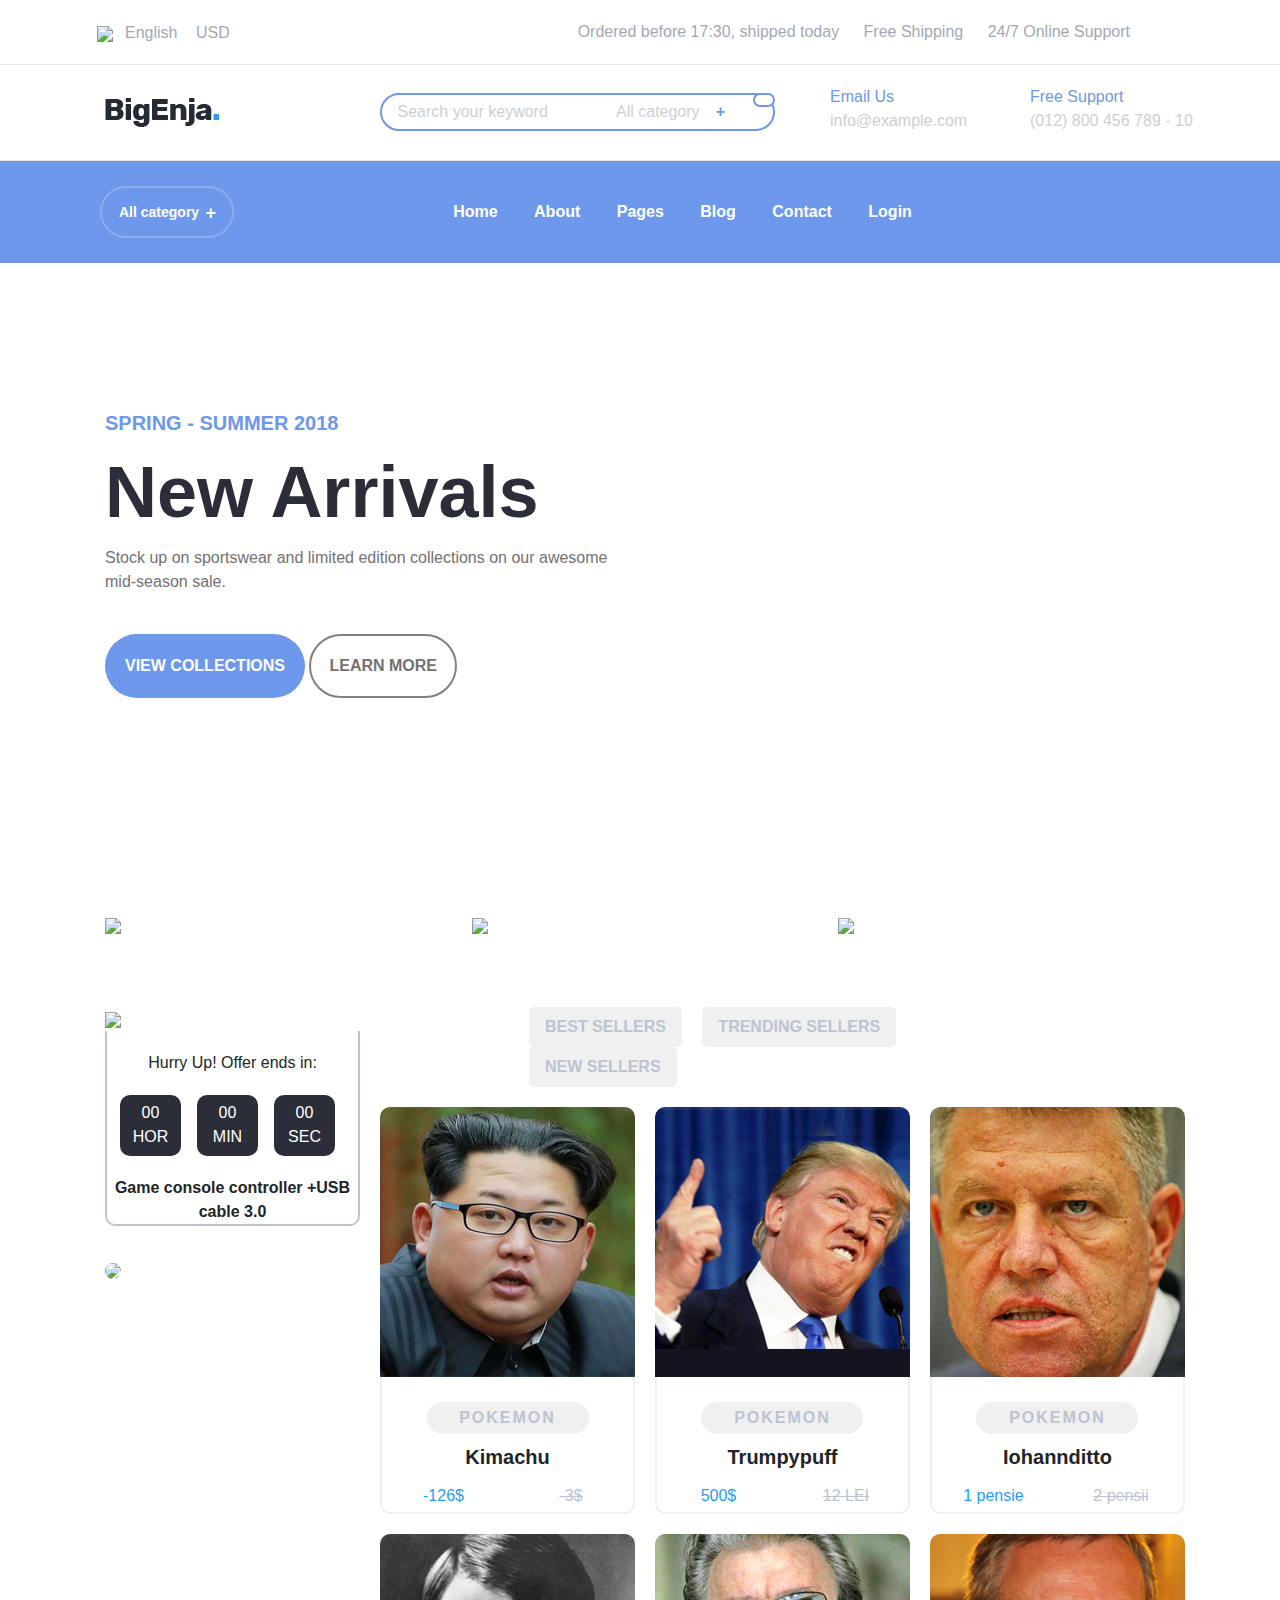
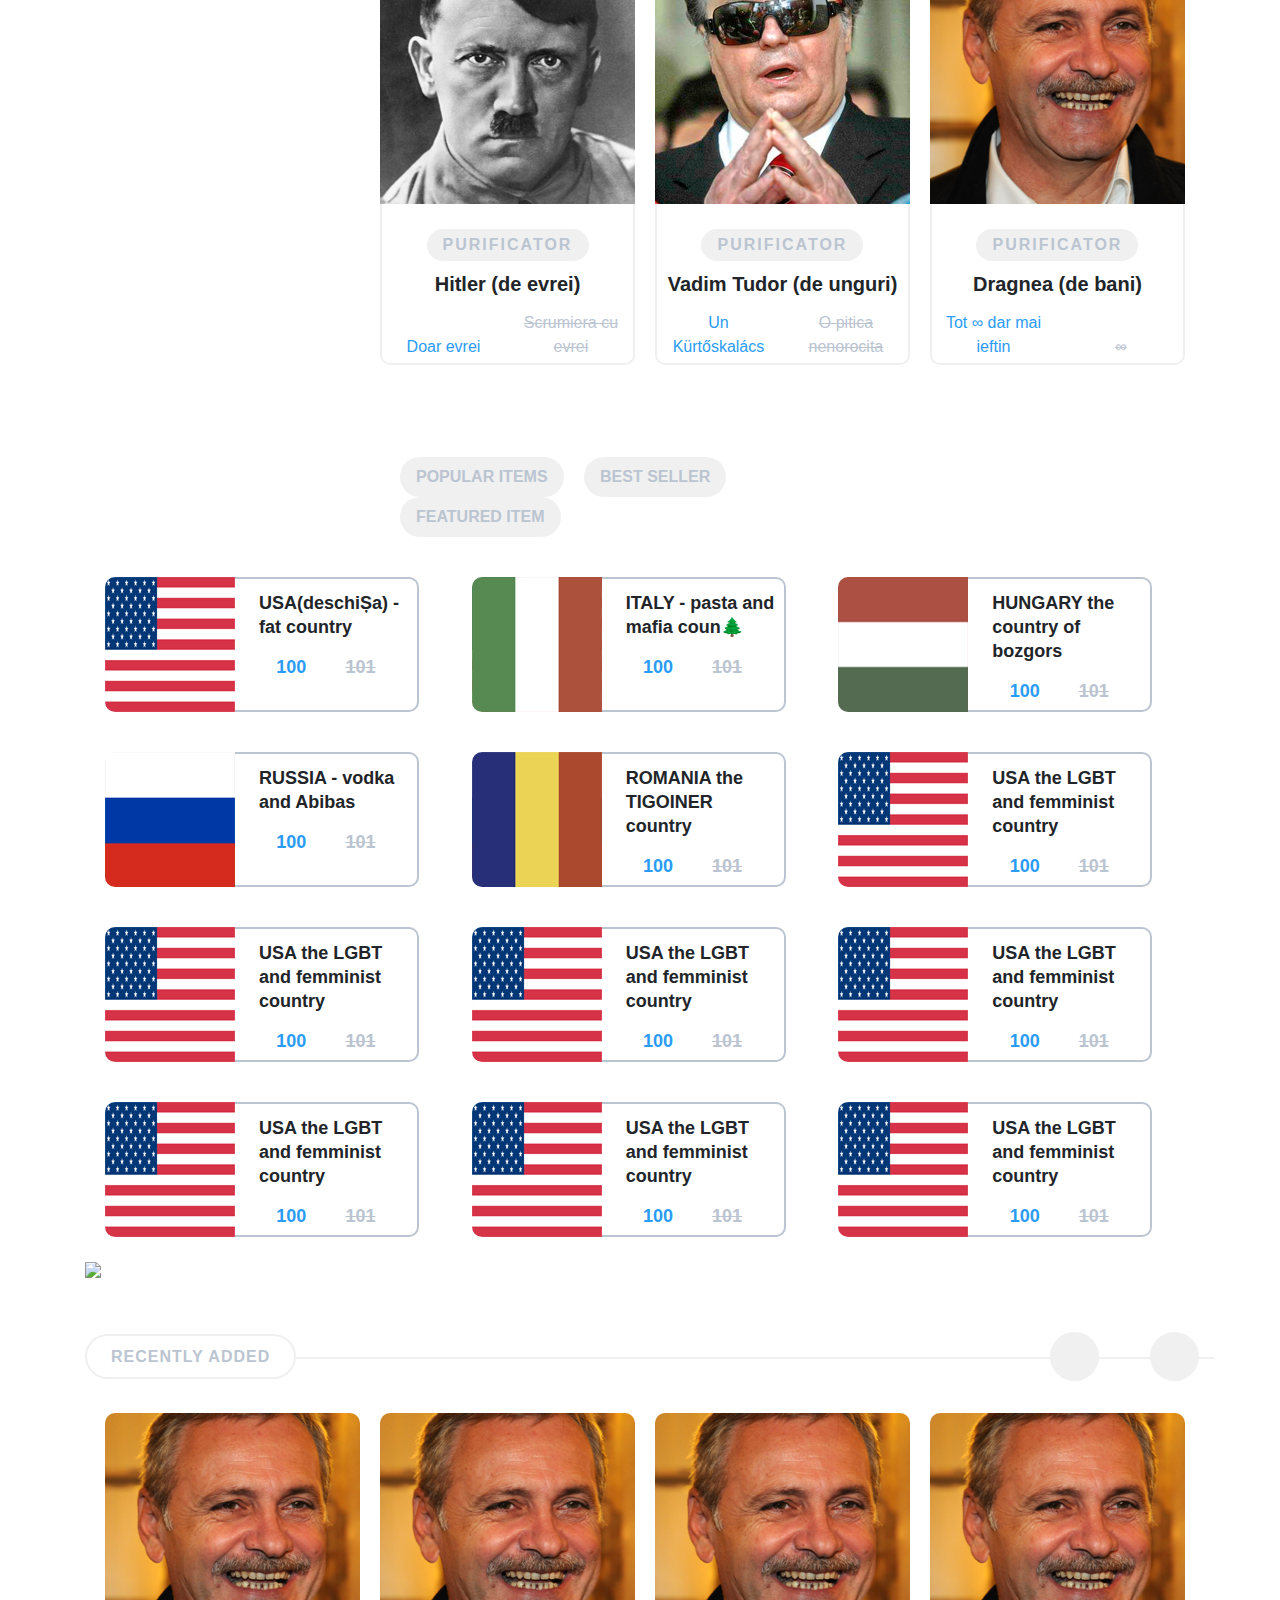
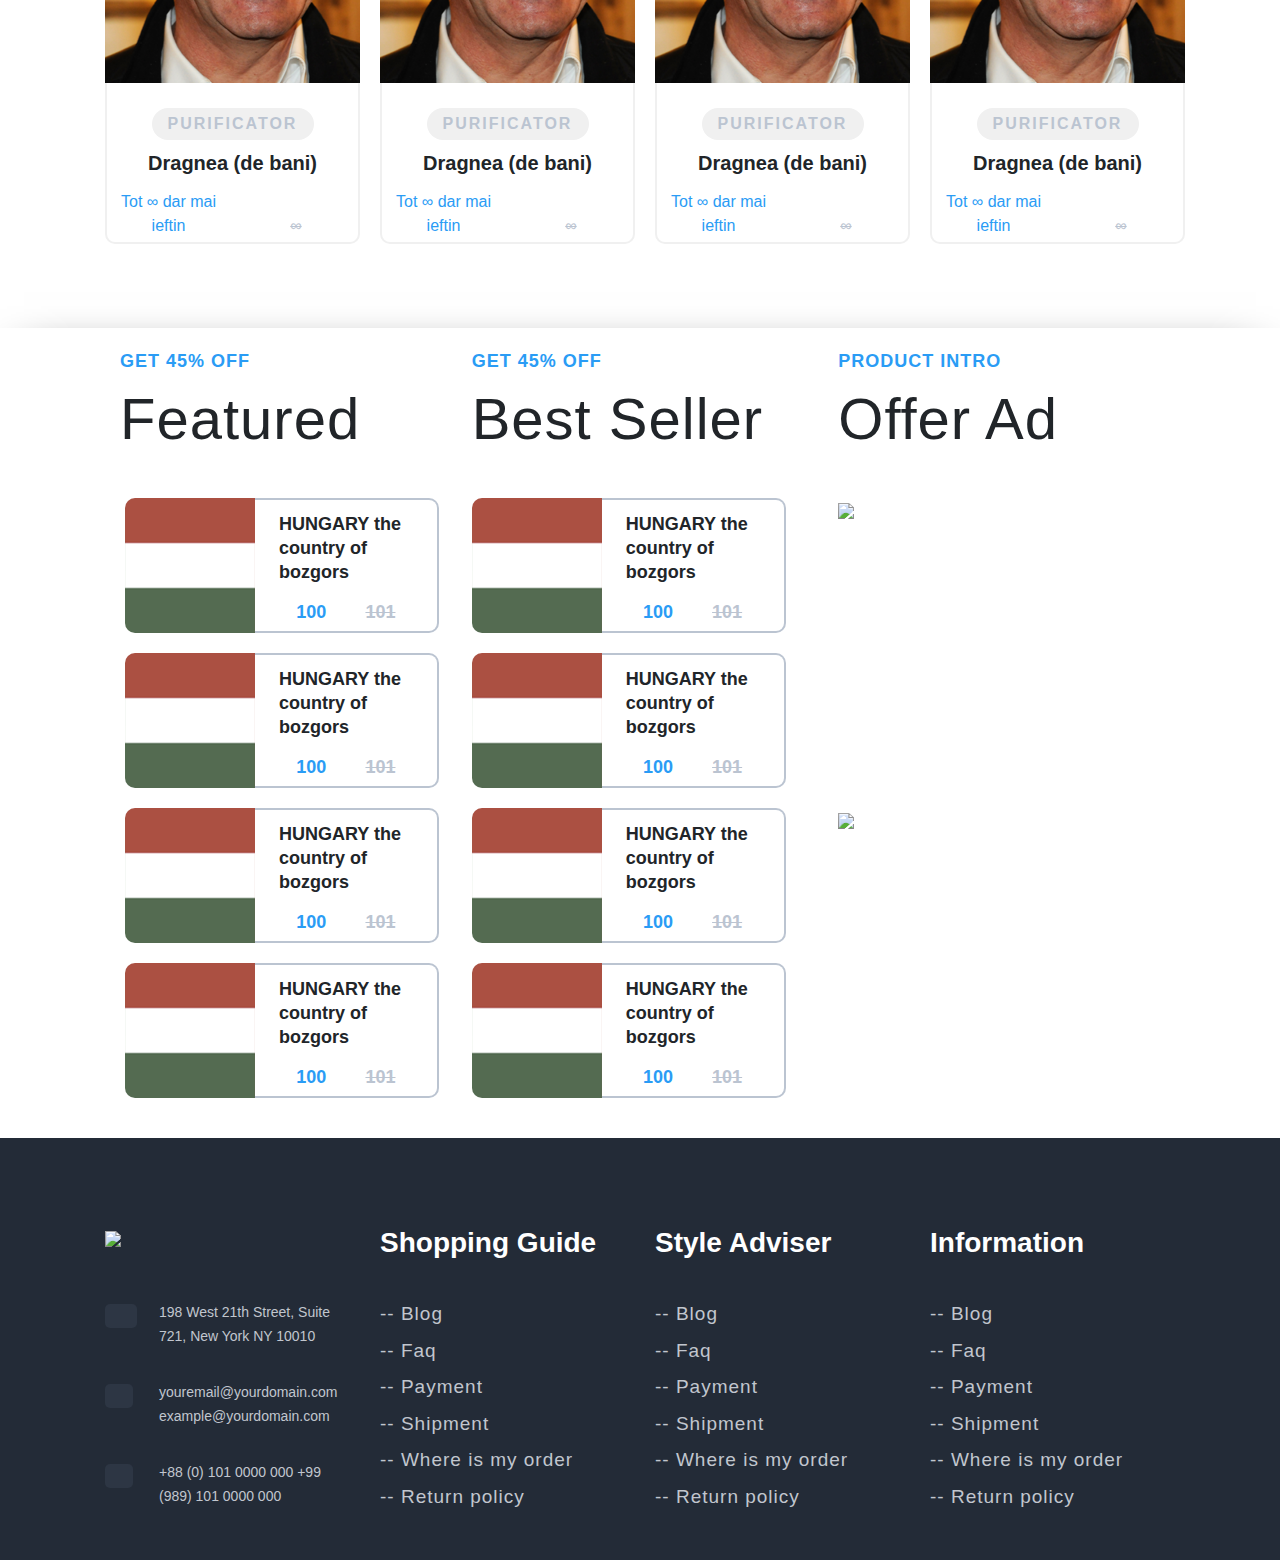
==== commit 8a0443c3: "finished product details and cart page" ====
--- a/index.html
+++ b/index.html
@@ -177,13 +177,13 @@
 						<span>About</span>
 					</div>
 					<div class="pages">
-						<span>Pages</span>
+							<span>Pages</span>
 						<div class="pages-content">
 							<div>
 								<span>Inner Pages</span>
 								<ul>
 									<li><a href="category.html">Category</a></li>
-									<li>Cart</li>
+									<li><a href="cart.html">Cart</a></li>
 									<li><a href="product-details.html">Product Details</a></li>
 									<li>Signup</li>
 									<li>Sellers Products</li>
--- a/testSite.css
+++ b/testSite.css
@@ -353,7 +353,7 @@
 	padding: 5px;
 	margin: 0;
 	list-style-type: none;
-	width: 106px;
+	width: 132px;
 }
 
 .dropdowns div span {
@@ -730,6 +730,10 @@
 	display: inline-block;
 }
 
+#promo {
+	display: none;
+}
+
 p[class="item-price crossed"]{
 	text-decoration: line-through;
 	color: #bbc4d1;
